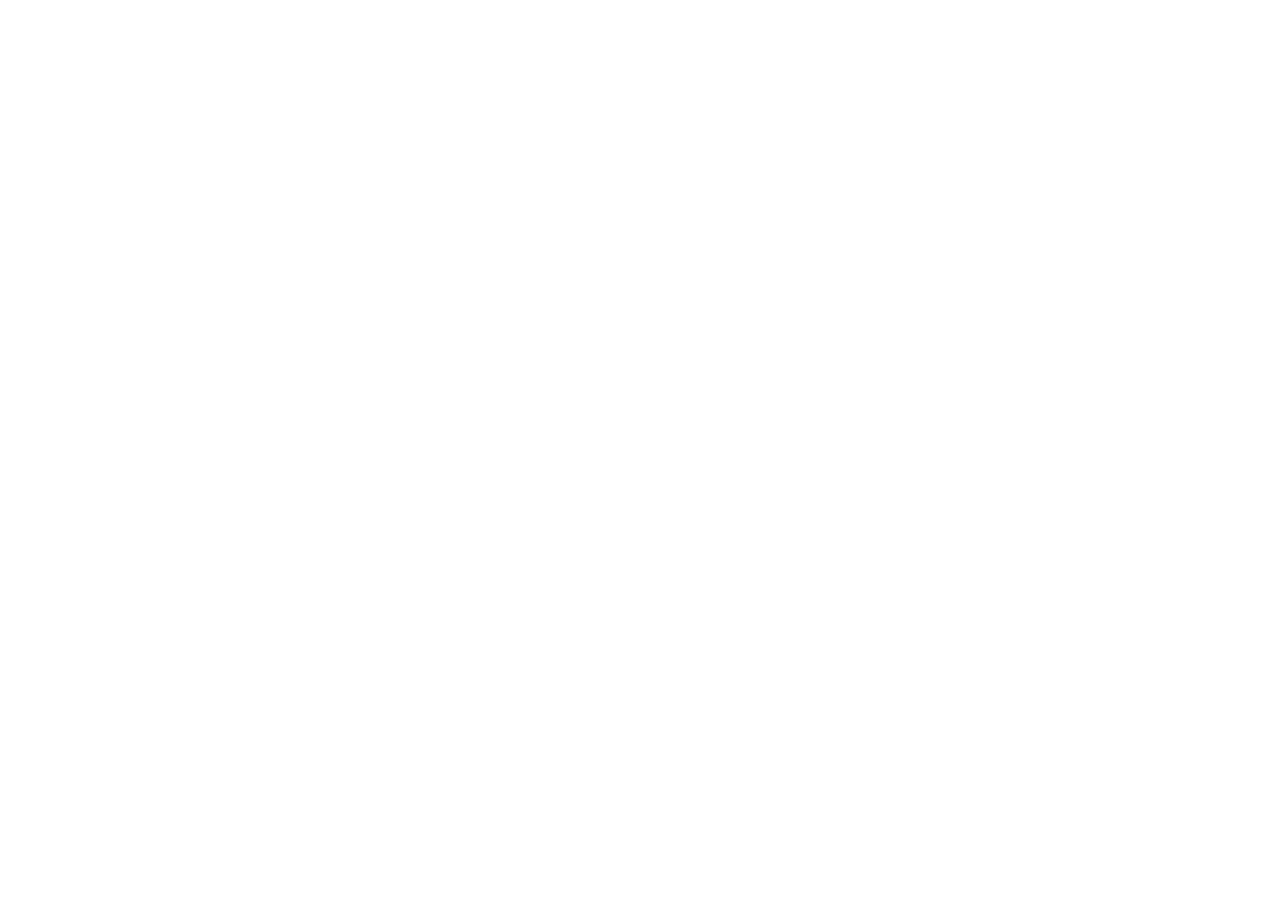
==== index.html @ b60b006d "Init" ====
<!DOCTYPE html>
<html lang="en">
<head>
    <meta charset="UTF-8">
    <meta name="viewport" content="width=device-width, initial-scale=1.0">
    <title>Document</title>
</head>
<body>
    
</body>
</html>
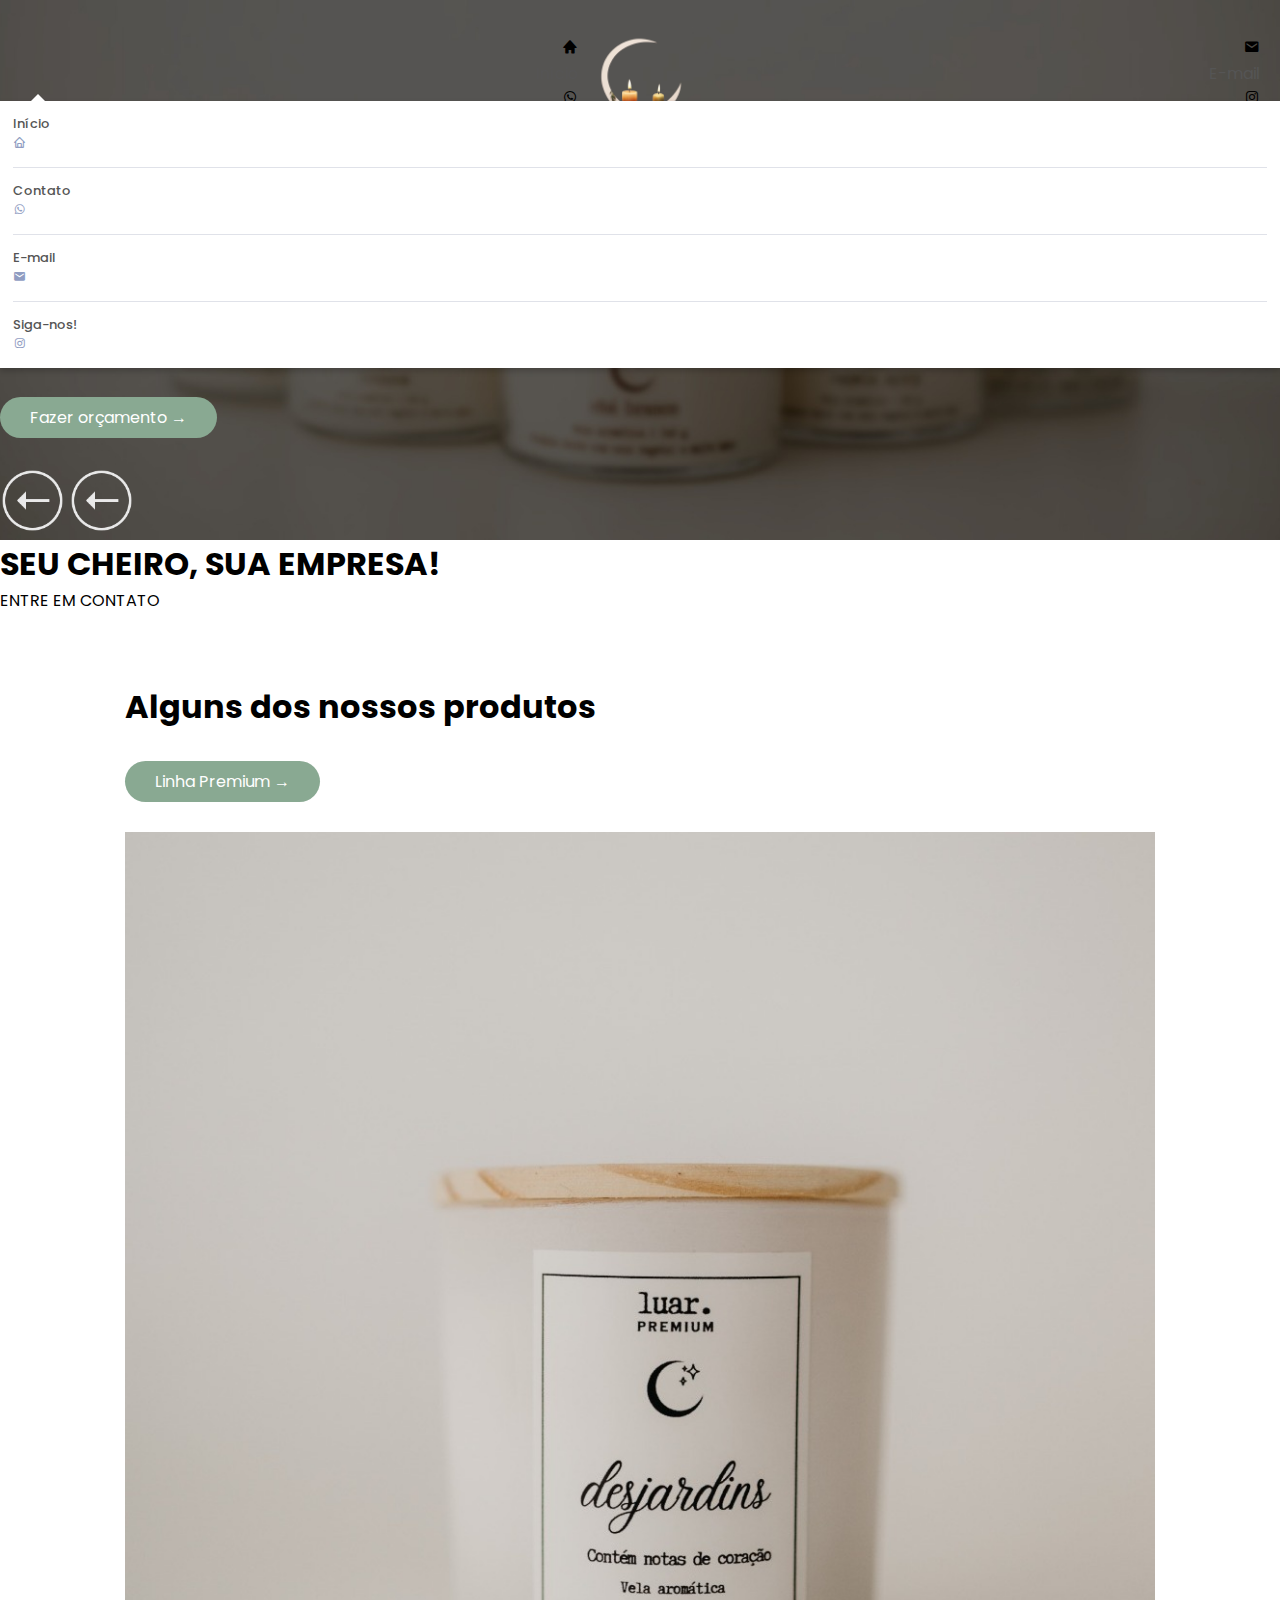
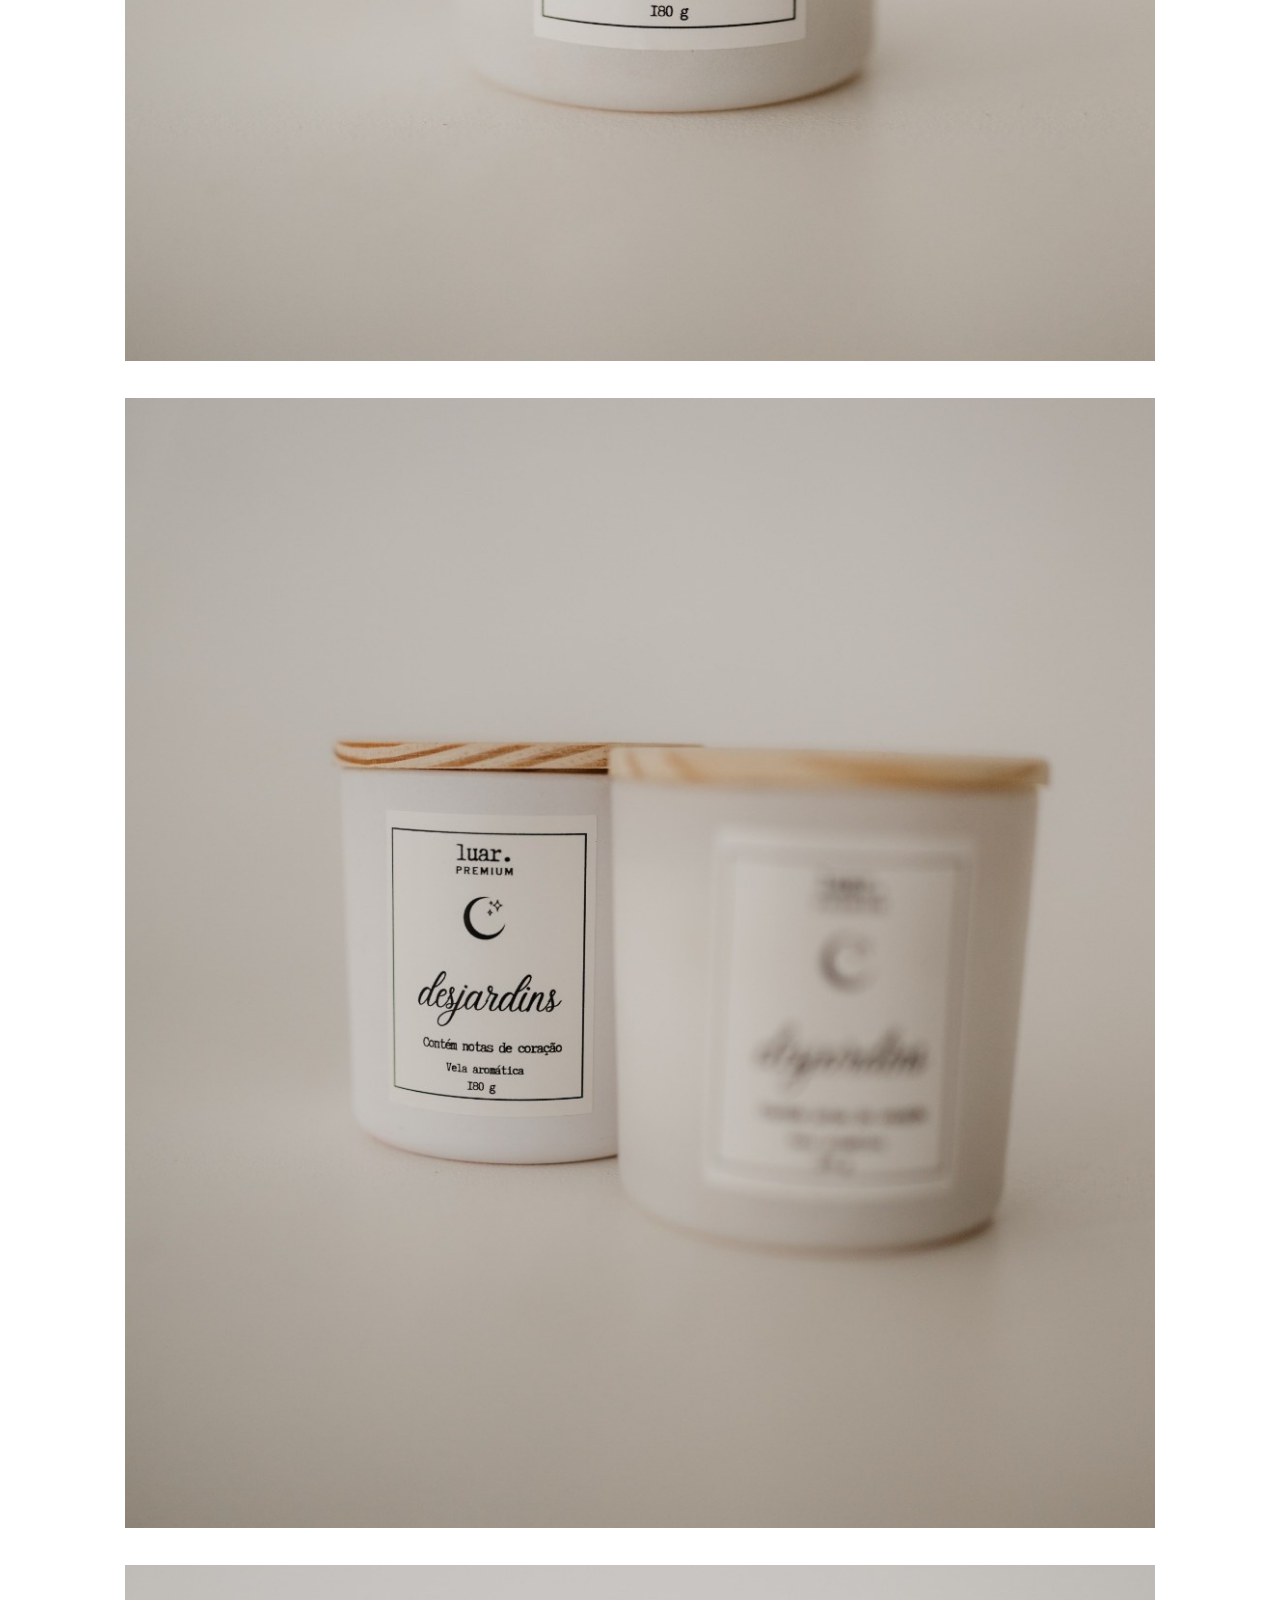
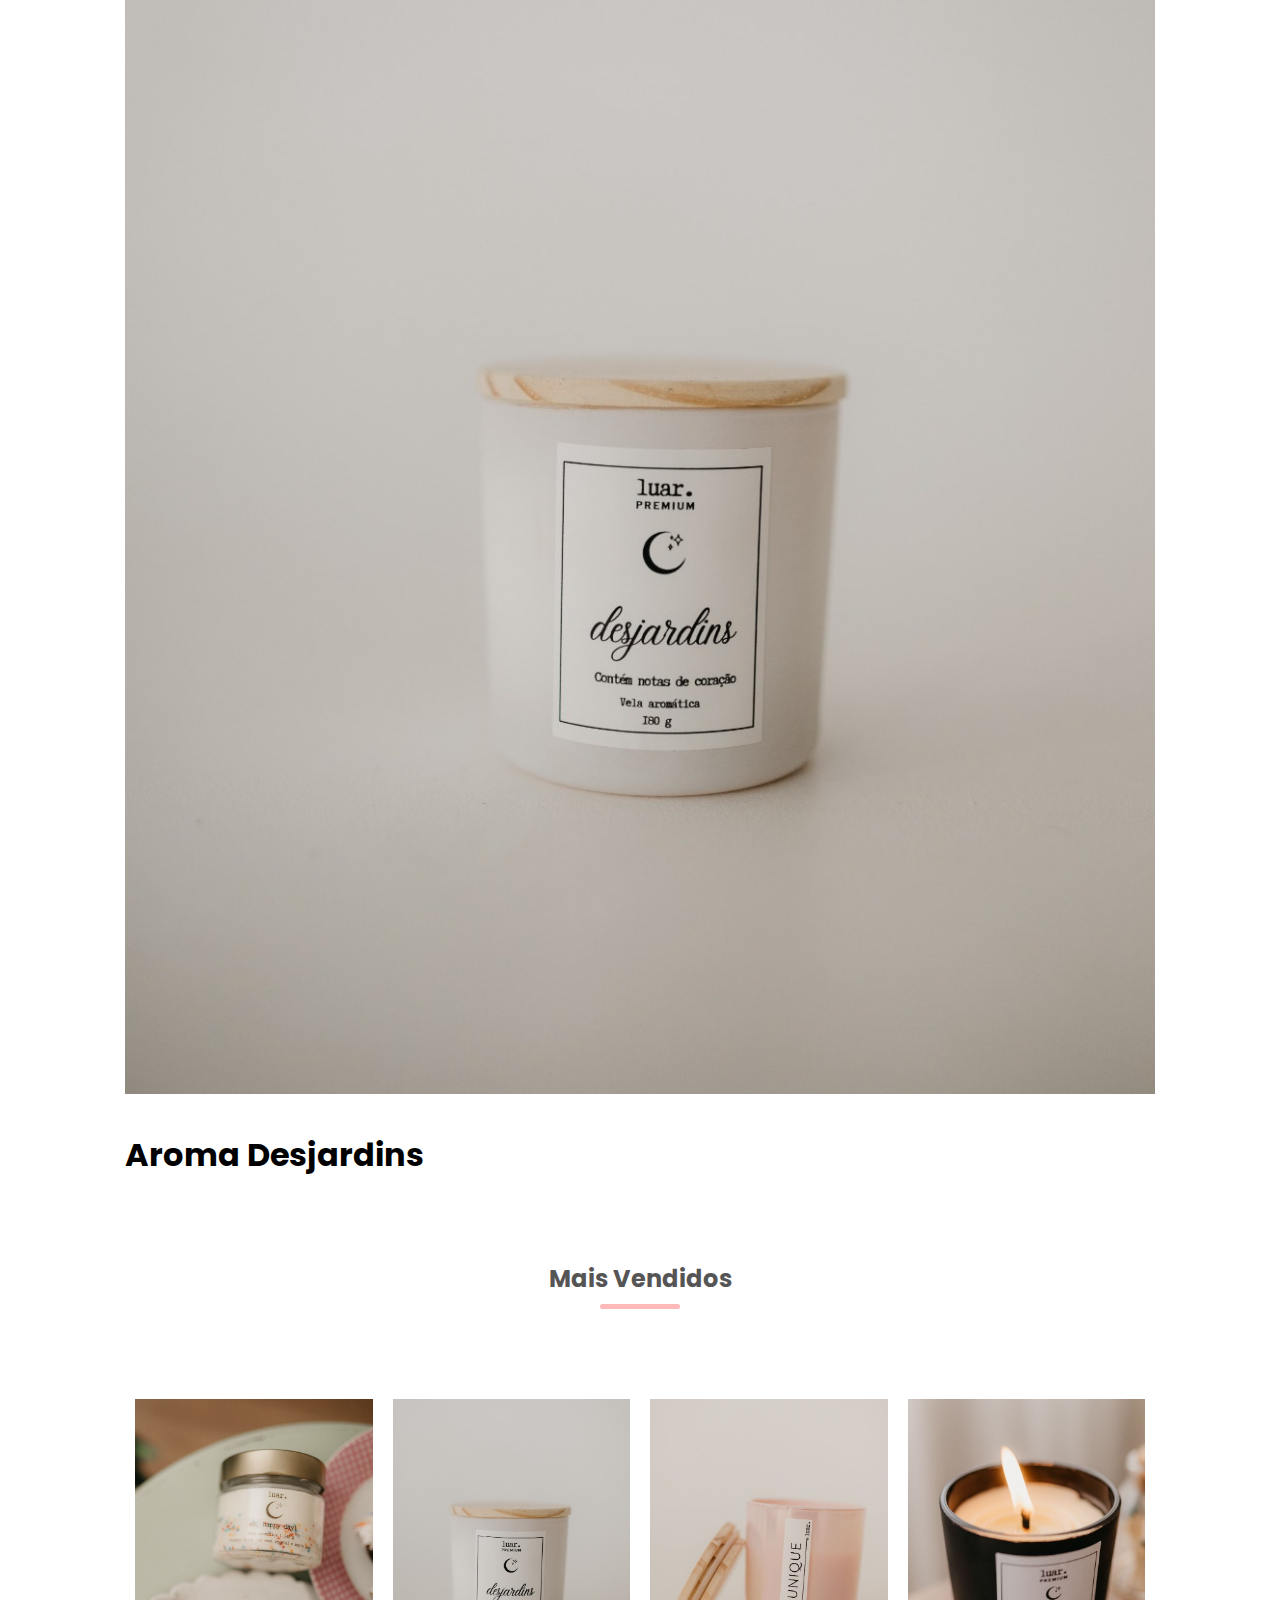
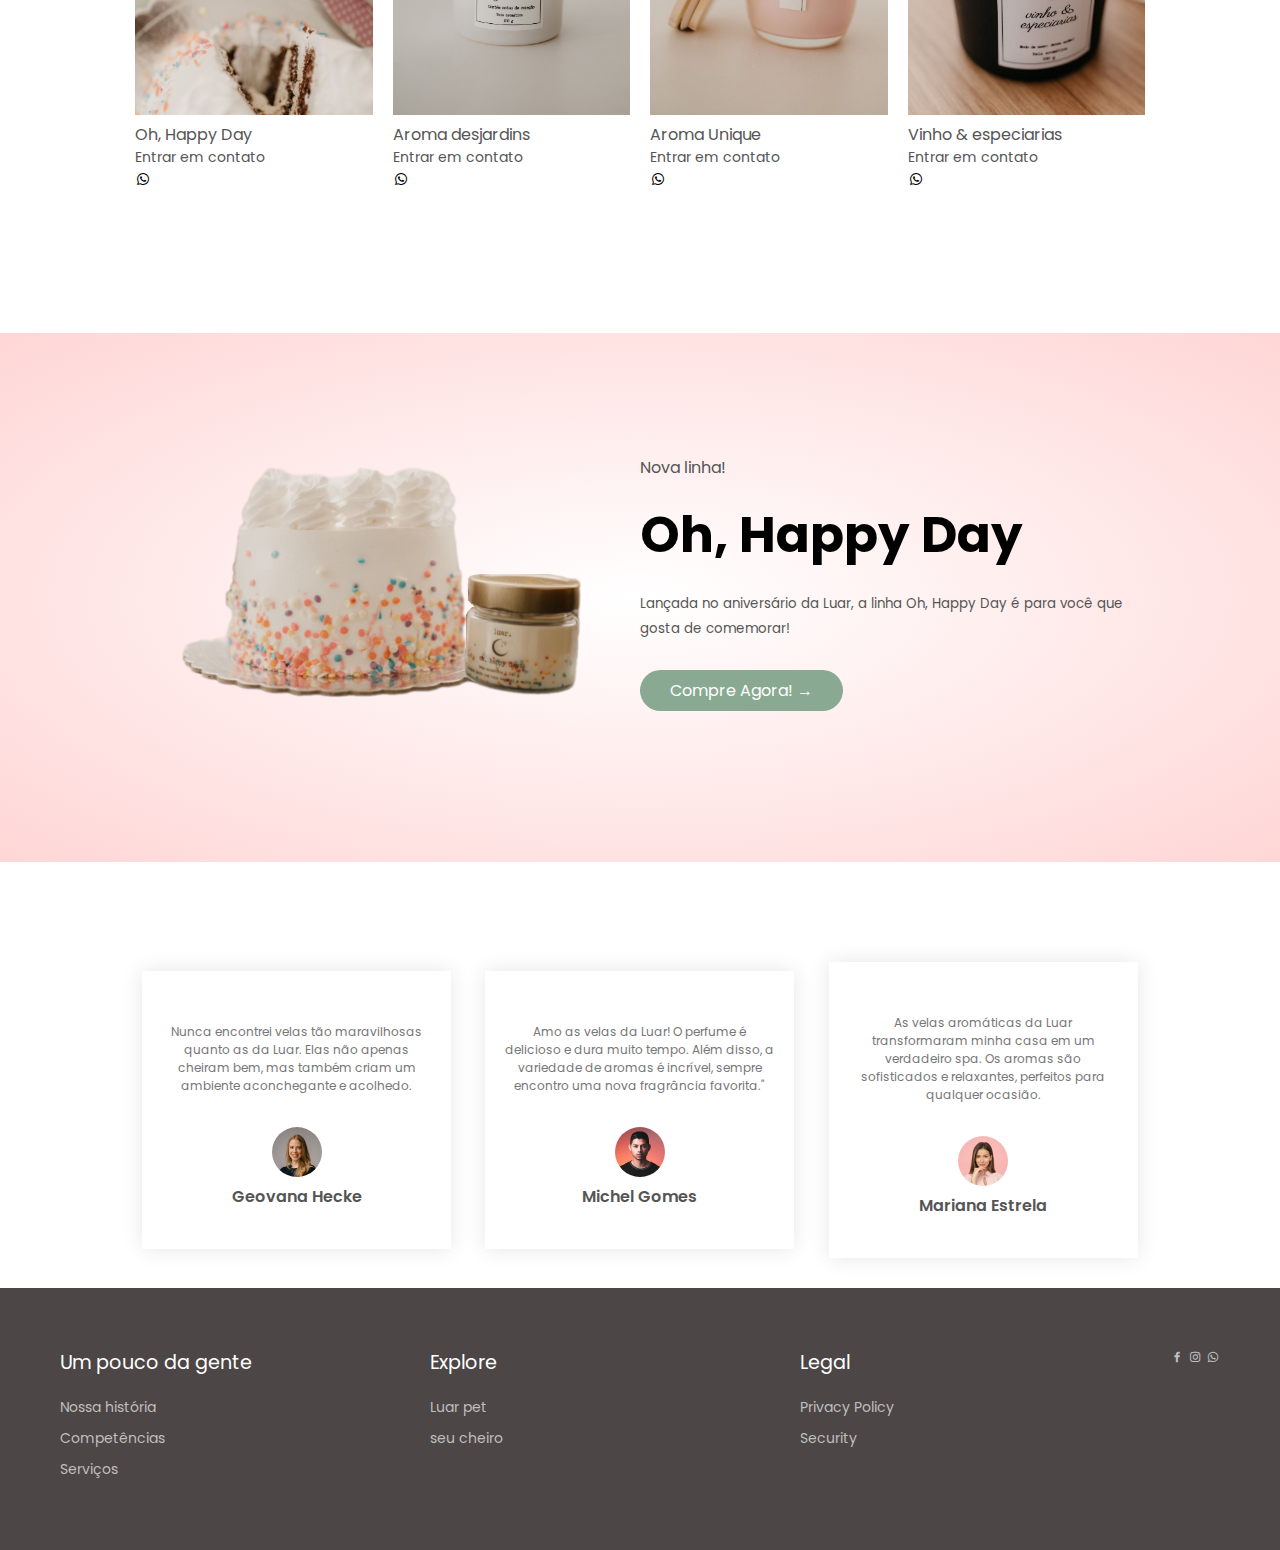
==== commit 95b59569: "final" ====
--- a/index.html
+++ b/index.html
@@ -1,11 +1,701 @@
 <!DOCTYPE html>
 <html lang="en">
+
 <head>
     <meta charset="UTF-8">
+    <meta http-equiv="X-UA-Compatible" content="IE=edge">
     <meta name="viewport" content="width=device-width, initial-scale=1.0">
-    <title>Document</title>
+    <title>Luar | Velas Aromáticas</title>
+    <link rel="shortcut icon" type="image/jpg" href="./images/favicon.png" />
+    <link rel="stylesheet" href="./css/style.css">
+    <link rel="stylesheet" href="./css/fonts.css">
+    <link rel="preconnect" href="https://fonts.gstatic.com">
+    <link rel="stylesheet"
+        href="https://fonts.googleapis.com/css2?family=Poppins:wght@300;400;500;600;700&display=swap" />
+    <script src="./js/sidebar.js" type="application/javascript"></script>
+    <script src="https://unpkg.com/boxicons@2.1.4/dist/boxicons.js"></script>
+    <link href='https://unpkg.com/boxicons@2.1.4/css/boxicons.min.css' rel='stylesheet'>
+    <script src="https://kit.fontawesome.com/d652b9f554.js" crossorigin="anonymous"></script>
+    <script src="https://cdn.tailwindcss.com"></script>
+    <script>
+        tailwind.config = {
+            theme: {
+                fontFamily: {
+                    satoshi: ["Satoshi", "sans-serif"],
+                },
+                screens: {
+                    "2xsm": "375px",
+                    xsm: "425px",
+                    "3xl": "2000px",
+                },
+                extend: {
+                    screens: {
+                        'sc-320': { 'raw': '(max-width: 320px)' },
+                        'sc-380': { 'raw': '(max-width: 380px)' },
+                        'sc-420': { 'raw': '(max-width: 420px)' },
+                        'sc-450': { 'raw': '(max-width: 450px)' },
+                        'sc-520': { 'raw': '(max-width: 520px)' },
+                        'sc-565': { 'raw': '(max-width: 565px)' },
+                        'sc-580': { 'raw': '(max-width: 580px)' },
+                        'sc-610': { 'raw': '(max-width: 610px)' },
+                        'sc-660': { 'raw': '(max-width: 660px)' },
+                        'sc-680': { 'raw': '(max-width: 680px)' },
+                        'sc-740': { 'raw': '(max-width: 740px)' },
+                        'sc-820': { 'raw': '(max-width: 820px)' },
+                        'sc-920': { 'raw': '(max-width: 920px)' },
+                        'sc-980': { 'raw': '(max-width: 980px)' },
+                        'scmin-980': { 'raw': '(min-width: 980px)' },
+                        'scmin-1024': { 'raw': '(min-width: 1024px)' },
+                        'sc-1024': { 'raw': '(max-width: 1024px)' },
+                        'sc-1050': { 'raw': '(max-width: 1050px)' },
+                        'scmin-1120': { 'raw': '(min-width: 1120px)' },
+                        'sc-1120': { 'raw': '(max-width: 1120px)' },
+                        'sc-1280': { 'raw': '(max-width: 1280px)' },
+                        'scmin-1280': { 'raw': '(min-width: 1280px)' },
+                        'sc-1415': { 'raw': '(max-width: 1415px)' },
+                        'sc-1480': { 'raw': '(max-width: 1480px)' },
+                        'sc-1520': { 'raw': '(max-width: 1520px)' },
+                        'sc-1600': { 'raw': '(max-width: 1600px)' },
+                        'scmin-1675': { 'raw': '(min-width: 1675px)' },
+                    },
+                    colors: {
+                        current: "currentColor",
+                        transparent: "transparent",
+                        white: "#FFFFFF",
+                        black: "#1C2434",
+                        red: "#FB5454",
+                        "black-2": "#010101",
+                        body: "#64748B",
+                        bodydark: "#AEB7C0",
+                        bodydark1: "#DEE4EE",
+                        bodydark2: "#8A99AF",
+                        primary: "#3C50E0",
+                        secondary: "#80CAEE",
+                        stroke: "#E2E8F0",
+                        gray: "#EFF4FB",
+                        graydark: "#333A48",
+                        "gray-2": "#F7F9FC",
+                        "gray-3": "#FAFAFA",
+                        whiten: "#F1F5F9",
+                        whiter: "#F5F7FD",
+                        boxdark: "#24303F",
+                        "boxdark-2": "#1A222C",
+                        strokedark: "#2E3A47",
+                        "form-strokedark": "#3d4d60",
+                        "form-input": "#1d2a39",
+                        "meta-1": "#DC3545",
+                        "meta-2": "#EFF2F7",
+                        "meta-3": "#10B981",
+                        "meta-4": "#313D4A",
+                        "meta-5": "#259AE6",
+                        "meta-6": "#FFBA00",
+                        "meta-7": "#FF6766",
+                        "meta-8": "#F0950C",
+                        "meta-9": "#E5E7EB",
+                        "meta-10": "#0FADCF",
+                        success: "#219653",
+                        danger: "#D34053",
+                        warning: "#FFA70B",
+                    },
+                    fontSize: {
+                        "title-xxl": ["44px", "55px"],
+                        "title-xxl2": ["42px", "58px"],
+                        "title-xl": ["36px", "45px"],
+                        "title-xl2": ["33px", "45px"],
+                        "title-lg": ["28px", "35px"],
+                        "title-md": ["24px", "30px"],
+                        "title-md2": ["26px", "30px"],
+                        "title-sm": ["20px", "26px"],
+                        "title-sm2": ["22px", "28px"],
+                        "title-xsm": ["18px", "24px"],
+                    },
+                    spacing: {
+                        4.5: "1.125rem",
+                        5.5: "1.375rem",
+                        6.5: "1.625rem",
+                        7.5: "1.875rem",
+                        8.5: "2.125rem",
+                        9.5: "2.375rem",
+                        10.5: "2.625rem",
+                        11: "2.75rem",
+                        11.5: "2.875rem",
+                        12.5: "3.125rem",
+                        13: "3.25rem",
+                        13.5: "3.375rem",
+                        14: "3.5rem",
+                        14.5: "3.625rem",
+                        15: "3.75rem",
+                        15.5: "3.875rem",
+                        16: "4rem",
+                        16.5: "4.125rem",
+                        17: "4.25rem",
+                        17.5: "4.375rem",
+                        18: "4.5rem",
+                        18.5: "4.625rem",
+                        19: "4.75rem",
+                        19.5: "4.875rem",
+                        21: "5.25rem",
+                        21.5: "5.375rem",
+                        22: "5.5rem",
+                        22.5: "5.625rem",
+                        24.5: "6.125rem",
+                        25: "6.25rem",
+                        25.5: "6.375rem",
+                        26: "6.5rem",
+                        27: "6.75rem",
+                        27.5: "6.875rem",
+                        29: "7.25rem",
+                        29.5: "7.375rem",
+                        30: "7.5rem",
+                        31: "7.75rem",
+                        32.5: "8.125rem",
+                        33: "8.25rem",
+                        34: "8.5rem",
+                        34.5: "8.625rem",
+                        35: "8.75rem",
+                        36.5: "9.125rem",
+                        37.5: "9.375rem",
+                        39: "9.75rem",
+                        39.5: "9.875rem",
+                        40: "10rem",
+                        42.5: "10.625rem",
+                        44: "11rem",
+                        45: "11.25rem",
+                        46: "11.5rem",
+                        47.5: "11.875rem",
+                        49: "12.25rem",
+                        50: "12.5rem",
+                        52: "13rem",
+                        52.5: "13.125rem",
+                        54: "13.5rem",
+                        54.5: "13.625rem",
+                        55: "13.75rem",
+                        55.5: "13.875rem",
+                        59: "14.75rem",
+                        60: "15rem",
+                        62.5: "15.625rem",
+                        65: "16.25rem",
+                        67: "16.75rem",
+                        67.5: "16.875rem",
+                        70: "17.5rem",
+                        72.5: "18.125rem",
+                        73: "18.25rem",
+                        75: "18.75rem",
+                        90: "22.5rem",
+                        94: "23.5rem",
+                        95: "23.75rem",
+                        100: "25rem",
+                        115: "28.75rem",
+                        125: "31.25rem",
+                        132.5: "33.125rem",
+                        150: "37.5rem",
+                        171.5: "42.875rem",
+                        180: "45rem",
+                        187.5: "46.875rem",
+                        203: "50.75rem",
+                        230: "57.5rem",
+                        242.5: "60.625rem",
+                    },
+                    maxWidth: {
+                        2.5: "0.625rem",
+                        3: "0.75rem",
+                        4: "1rem",
+                        7: "1.75rem",
+                        9: "2.25rem",
+                        10: "2.5rem",
+                        10.5: "2.625rem",
+                        11: "2.75rem",
+                        13: "3.25rem",
+                        14: "3.5rem",
+                        15: "3.75rem",
+                        16: "4rem",
+                        22.5: "5.625rem",
+                        25: "6.25rem",
+                        30: "7.5rem",
+                        34: "8.5rem",
+                        35: "8.75rem",
+                        40: "10rem",
+                        42.5: "10.625rem",
+                        44: "11rem",
+                        45: "11.25rem",
+                        60: "15rem",
+                        70: "17.5rem",
+                        90: "22.5rem",
+                        94: "23.5rem",
+                        125: "31.25rem",
+                        132.5: "33.125rem",
+                        142.5: "35.625rem",
+                        150: "37.5rem",
+                        180: "45rem",
+                        203: "50.75rem",
+                        230: "57.5rem",
+                        242.5: "60.625rem",
+                        270: "67.5rem",
+                        280: "70rem",
+                        292.5: "73.125rem",
+                    },
+                    maxHeight: {
+                        35: "8.75rem",
+                        70: "17.5rem",
+                        90: "22.5rem",
+                        550: "34.375rem",
+                        300: "18.75rem",
+                    },
+                    minWidth: {
+                        22.5: "5.625rem",
+                        42.5: "10.625rem",
+                        47.5: "11.875rem",
+                        75: "18.75rem",
+                    },
+                    zIndex: {
+                        999999: "999999",
+                        99999: "99999",
+                        9999: "9999",
+                        999: "999",
+                        99: "99",
+                        9: "9",
+                        1: "1",
+                    },
+                    opacity: {
+                        65: ".65",
+                    },
+                    aspectRatio: {
+                        "4/3": "4 / 3",
+                        "21/9": "21 / 9",
+                    },
+                    backgroundImage: {
+                        video: "url('../images/video/video.png')",
+                    },
+                    content: {
+                        "icon-copy": 'url("../images/icon/icon-copy-alt.svg")',
+                    },
+                    transitionProperty: { width: "width", stroke: "stroke" },
+                    borderWidth: {
+                        6: "6px",
+                        10: "10px",
+                        12: "12px",
+                    },
+                    boxShadow: {
+                        default: "0px 8px 13px -3px rgba(0, 0, 0, 0.07)",
+                        card: "0px 1px 3px rgba(0, 0, 0, 0.12)",
+                        "card-2": "0px 1px 2px rgba(0, 0, 0, 0.05)",
+                        switcher:
+                            "0px 2px 4px rgba(0, 0, 0, 0.2), inset 0px 2px 2px #FFFFFF, inset 0px -1px 1px rgba(0, 0, 0, 0.1)",
+                        "switch-1": "0px 0px 5px rgba(0, 0, 0, 0.15)",
+                        1: "0px 1px 3px rgba(0, 0, 0, 0.08)",
+                        2: "0px 1px 4px rgba(0, 0, 0, 0.12)",
+                        3: "0px 1px 5px rgba(0, 0, 0, 0.14)",
+                        4: "0px 4px 10px rgba(0, 0, 0, 0.12)",
+                        5: "0px 1px 1px rgba(0, 0, 0, 0.15)",
+                        6: "0px 3px 15px rgba(0, 0, 0, 0.1)",
+                        7: "-5px 0 0 #313D4A, 5px 0 0 #313D4A",
+                        8: "1px 0 0 #313D4A, -1px 0 0 #313D4A, 0 1px 0 #313D4A, 0 -1px 0 #313D4A, 0 3px 13px rgb(0 0 0 / 8%)",
+                        9: "0px 2px 3px rgba(183, 183, 183, 0.5)",
+                        10: "0px 1px 2px 0px rgba(0, 0, 0, 0.10)",
+                        11: "0px 1px 3px 0px rgba(166, 175, 195, 0.40)",
+                        12: "0px 0.5px 3px 0px rgba(0, 0, 0, 0.18)",
+                        13: "0px 1px 3px 0px rgba(0, 0, 0, 0.08)",
+                        14: "0px 2px 3px 0px rgba(0, 0, 0, 0.10)",
+                    },
+                    dropShadow: {
+                        1: "0px 1px 0px #E2E8F0",
+                        2: "0px 1px 4px rgba(0, 0, 0, 0.12)",
+                        3: "0px 0px 4px rgba(0, 0, 0, 0.15)",
+                        4: "0px 0px 2px rgba(0, 0, 0, 0.2)",
+                        5: "0px 1px 5px rgba(0, 0, 0, 0.2)",
+                    },
+                    keyframes: {
+                        linspin: {
+                            "100%": { transform: "rotate(360deg)" },
+                        },
+                        easespin: {
+                            "12.5%": { transform: "rotate(135deg)" },
+                            "25%": { transform: "rotate(270deg)" },
+                            "37.5%": { transform: "rotate(405deg)" },
+                            "50%": { transform: "rotate(540deg)" },
+                            "62.5%": { transform: "rotate(675deg)" },
+                            "75%": { transform: "rotate(810deg)" },
+                            "87.5%": { transform: "rotate(945deg)" },
+                            "100%": { transform: "rotate(1080deg)" },
+                        },
+                        "left-spin": {
+                            "0%": { transform: "rotate(130deg)" },
+                            "50%": { transform: "rotate(-5deg)" },
+                            "100%": { transform: "rotate(130deg)" },
+                        },
+                        "right-spin": {
+                            "0%": { transform: "rotate(-130deg)" },
+                            "50%": { transform: "rotate(5deg)" },
+                            "100%": { transform: "rotate(-130deg)" },
+                        },
+                        rotating: {
+                            "0%, 100%": { transform: "rotate(360deg)" },
+                            "50%": { transform: "rotate(0deg)" },
+                        },
+                        topbottom: {
+                            "0%, 100%": { transform: "translate3d(0, -100%, 0)" },
+                            "50%": { transform: "translate3d(0, 0, 0)" },
+                        },
+                        bottomtop: {
+                            "0%, 100%": { transform: "translate3d(0, 0, 0)" },
+                            "50%": { transform: "translate3d(0, -100%, 0)" },
+                        },
+                        line: {
+                            "0%, 100%": { transform: "translateY(0)" },
+                            "50%": { transform: "translateY(100%)" },
+                        },
+                        "line-revert": {
+                            "0%, 100%": { transform: "translateY(100%)" },
+                            "50%": { transform: "translateY(0)" },
+                        },
+                    },
+                    animation: {
+                        linspin: "linspin 1568.2353ms linear infinite",
+                        easespin: "easespin 5332ms cubic-bezier(0.4, 0, 0.2, 1) infinite both",
+                        "left-spin":
+                            "left-spin 1333ms cubic-bezier(0.4, 0, 0.2, 1) infinite both",
+                        "right-spin":
+                            "right-spin 1333ms cubic-bezier(0.4, 0, 0.2, 1) infinite both",
+                        "ping-once": "ping 5s cubic-bezier(0, 0, 0.2, 1)",
+                        rotating: "rotating 30s linear infinite",
+                        topbottom: "topbottom 60s infinite alternate linear",
+                        bottomtop: "bottomtop 60s infinite alternate linear",
+                        "spin-1.5": "spin 1.5s linear infinite",
+                        "spin-2": "spin 2s linear infinite",
+                        "spin-3": "spin 3s linear infinite",
+                        line1: "line 10s infinite linear",
+                        line2: "line-revert 8s infinite linear",
+                        line3: "line 7s infinite linear",
+                    },
+                },
+            },
+        }
+    </script>
 </head>
+
 <body>
-    
+    <main>
+        <div class="header !w-[100%] !h-[auto]">
+            <div class="flex flex-col !w-[100%] justify-center items-center">
+                <div
+                    class="navbar sc-1120:justify-between w-[1120px] sc-1120:!w-[100%] flex justify-center items-center">
+                    <nav class="text-right w-[100%] text-start sc-1120:hidden">
+                        <section class="text-[white] flex w-[100%] justify-start items-start">
+                            <div class="text-[white] hover:text-[#89A992] w-[100%] duration-300 transition text-[19px] font-[JostLight]">
+                                <aside  onclick="link('/index.html')" class="flex justify-start gap-[10px] items-center">
+                                    <i class='bx bxs-home text-[25px] text-white '></i>
+                                    <p class="text-[white]">Início</p>
+                            </div>
+                            <div class="text-[white] hover:text-[#89A992] w-[100%] duration-300 transition text-[19px] font-[JostLight]">
+                                <aside onclick="link('https://api.whatsapp.com/send/?phone=5545920013524&text=Olá, gostaria de saber mais sobre as linhas da Luar.&type=phone_number&app_absent=0')" class="flex justify-start gap-[10px] items-center">
+                                    <i class='bx bxl-whatsapp text-[25px] text-white '></i>
+                                    <p class="text-[white]">Contato</p>
+                            </div>
+                        </section>
+                    </nav>
+                    <div class="table_center hidden sc-1120:block !w-[100%]">
+                        <i onclick="switch_menu()"
+                            class='fa z-[100] hover:cursor-pointer hidden sc-1120:block fa-solid fa-bars text-[white] text-[40px]'></i>
+                        <div id="drop-down"
+                            class="drop-down--active !w-[400px] sc-520:!w-[100%] opacity-[0] transition duration-300">
+                            <div class="drop-down__menu-box w-[300px] sc-520:!w-[100%] !px-[20px]" id="dropDown">
+                                <ul class="drop-down__menu rounded-[2px] shadow-default">
+                                    <li data-name="profile" onclick="link('/index.html')"
+                                        class="drop-down__item flex justify-between items-center transition duration-300">
+                                        <p class="text-[#85a2c1]">Início</p> <i class='bx text-[20px] bx-home'></i>
+                                    </li>
+                                    <li data-name="dashboard" onclick="link('https://api.whatsapp.com/send/?phone=5545920013524&text=Olá, gostaria de saber mais sobre as velas da Luar.&type=phone_number&app_absent=0')"
+                                        class="drop-down__item flex justify-between items-center transition duration-300">
+                                        <p class="text-[#85a2c1]">Contato</p> <i
+                                            class='bx text-[20px] bxl-whatsapp'></i>
+                                    </li>
+                                    </li>
+                                    <li data-name="dashboard" onclick="link('/email.html')"
+                                        class="drop-down__item flex justify-between items-center transition duration-300">
+                                        <p class="text-[#85a2c1]">E-mail</p> <i class='bx text-[20px] bxs-envelope'></i>
+                                    </li>
+                                    </li>
+                                    <li data-name="dashboard" onclick="link('https://www.instagram.com/sintaluar?igsh=M3hnZHJkOThveWV6')"
+                                        class="drop-down__item flex justify-between items-center transition duration-300">
+                                        <p class="text-[#85a2c1]">Siga-nos!</p> <i
+                                            class='bx text-[20px] bxl-instagram'></i>
+                                    </li>
+                                    </li>
+
+                                </ul>
+                            </div>
+                        </div>
+                    </div>
+                    <div class="logo sc-520:hidden">
+                        <a href="index.html" class="">
+                            <img src="./images/logo.png" width="125px" alt="Logo da loja">
+                        </a>
+                    </div>
+                    <nav class="text-right w-[100%] text-start sc-1120:hidden">
+                        <section
+                            class="text-[white] flex !w-[100%] sc-1120:justify-center sc-1120:items-center sc-1120:text-center justify-end items-end">
+                            <div class="text-[white] hover:text-[#89A992] w-[100%] duration-300 transition text-[19px] font-[JostLight]">
+                                <aside onclick="link('/email.html')"
+                                    class="flex justify-end sc-1120:justify-center sc-1120:items-center sc-1120:text-center gap-[10px] items-center">
+                                    <i class='bx bxs-envelope text-[25px] text-white '></i>
+                                    <p class="text-[white]">E-mail</p>
+                            </div>
+                            <div class="text-[white] hover:text-[#89A992] w-[100%] duration-300 transition text-[19px] font-[JostLight]">
+                                <aside 
+                                onclick="link('https://www.instagram.com/sintaluar?igsh=M3hnZHJkOThveWV6')" class="flex justify-end sc-1120:justify-center sc-1120:items-center sc-1120:text-center gap-[10px] items-center">
+                                    <i class='bx bxl-instagram text-[25px] text-white '></i>
+                                    <p class="text-[white]">Siga-nos!</p>
+                            </div>
+                            </aside>
+                        </section>
+                    </nav>
+                    <img src="./images/menu.png" class="menu-icon" onclick="menutoggle()">
+                </div>
+                <div class="px-[65px] sc-580:!px-[20px] mt-[120px] sc-380:!px-[0px] pb-[100px]">
+                    <div class="col-2 !flex !justify-center !items-center flex-col">
+                        <h1 class="text-[white] sc-660:!text-[35px] font-[GothanBlack] text-center">Luz, aromas e
+                            <br>sensações para você!
+                        </h1>
+                        <p class="text-[white] sc-580:!text-[13px] text-center">Sucesso não é sempre sobre grandeza. É
+                            sobre
+                            consistência. Aromas
+                            envolventes e qualidade constante.
+                        </p>
+                        <a onclick="link('https://api.whatsapp.com/send/?phone=5545920013524&text=Olá, gostaria de fazer um orçamento!&type=phone_number&app_absent=0')"" class="btn  hover:!text-[white] duration-300 transition">Fazer orçamento &#8594;</a>
+                    </div>
+                </div>
+            </div>
+            <div class="ml-[30px] flex gap-[10px] pb-[20px]">
+                <img src="/images/icons/arrow.png" width="65px" />
+                <img src="/images/icons/arrow.png" class="rotate-180" width="65px" />
+            </div>
+        </div>
+        <div class="w-[100%] h-[250px] bg-[#89A992] flex justify-center items-center">
+            <section class="flex justify-center items-center gap-[15px] flex-col">
+                <h1
+                    class="uppercase text-[35px] text-[#f1f1d6] tracking-[2px] text-center sc-680:text-[25px] px-[15px] font-[JostMedium]">
+                    SEU CHEIRO, SUA EMPRESA!
+                </h1>
+                <section onclick="link('https://api.whatsapp.com/send/?phone=5545920013524&text=Olá, gostaria de saber mais sobre as linhas da Luar.&type=phone_number&app_absent=0')""
+                    class="flex justify-center items-center w-[auto] font-[JostMedium] text-[#ffffff] px-[25px] rounded-[3px] h-[40px] bg-[#484740]">ENTRE
+                    EM CONTATO</section>
+            </section>
+        </div>
+        <!-- Mais Comprados -->
+        <section class="categories">
+            <section class="small-container">
+
+
+                <div class="row flex justify-center items-center">
+                    <div class="flex flex-col mb-[20px] justify-center">
+                        <h1
+                            class="text-[30px] font-[JostLight] sc-680:text-[24px] sc-380:!text-[18px] text-start text-[#8d8d8d]">
+                            Alguns dos nossos produtos</h1>
+                        <a href="#"
+                            class="btn bg-[#ffb9b9] hover:bg-[#89A992] mt-[20px] w-[200px] hover:!text-[white] duration-300 transition sc-380:!text-[13px]">Linha
+                            Premium
+                            &#8594;</a>
+                        <div class="flex gap-[15px] justify-between sc-820:w-[100%] sc-820:flex-col">
+                            <div class="col-3">
+                                <img class="rounded-[2px] shadow-default" src="./images/velas/desjardins_1.jpg">
+                            </div>
+                            <div class="col-3">
+                                <img class="rounded-[2px] shadow-default" src="./images/velas/desjardins_2.jpg">
+                            </div>
+                            <div class="col-3">
+                                <img class="rounded-[2px] shadow-default" src="./images/velas/desjardins_3.jpg">
+                            </div>
+                        </div>
+                        <h1 class="text-[gray]">Aroma Desjardins</h1>
+                    </div>
+            </section>
+        </section>
+        <!--  produtos mais recentes -->
+        <div class="small-container">
+            <h2 class="title">Mais Vendidos</h2>
+            <div class="row sc-610:flex-col">
+                <div class="col-4">
+                    <a href="produto.html"><img class="shadow-default" src="./images/velas/happy_day_1.jpg"></a>
+                    <h4 class="mt-[5px]">Oh, Happy Day</h4>
+                    <div class="rating">
+                        <i class="fa fa-star"></i>
+                        <i class="fa fa-star"></i>
+                        <i class="fa fa-star"></i>
+                        <i class="fa fa-star"></i>
+                        <i class="fa fa-star"></i>
+                    </div>
+                    <section
+                        onclick="link('https://api.whatsapp.com/send/?phone=5545920013524&text=Olá, gostaria de saber mais sobre as velas da linha Oh, Happy Day.&type=phone_number&app_absent=0')"
+                        class="w-[180px] flex gap-[10px] justify-center items-center h-[35px] bg-[#89A992] rounded-[50px] mt-[10px]">
+                        <p class="font-[JostMedium] text-[white]">Entrar em contato</p>
+                        <i class='bx bxl-whatsapp text-[25px] text-white '></i>
+                    </section>
+                </div>
+                <div class="col-4">
+                    <a href="produto.html"><img class="shadow-default" src="./images/velas/desjardins_4.jpg"></a>
+                    <h4 class="mt-[5px]">Aroma desjardins</h4>
+                    <div class="rating">
+                        <i class="fa fa-star"></i>
+                        <i class="fa fa-star"></i>
+                        <i class="fa fa-star"></i>
+                        <i class="fa fa-star"></i>
+                        <i class="fas fa-star-half-alt"></i>
+                    </div>
+                    <section
+                        onclick="link('https://api.whatsapp.com/send/?phone=5545920013524&text=Olá, gostaria de saber mais sobre as velas da linha Desjardins.&type=phone_number&app_absent=0')"
+                        class="w-[180px] flex gap-[10px] justify-center items-center h-[35px] bg-[#89A992] rounded-[50px] mt-[10px]">
+                        <p class="font-[JostMedium] text-[white]">Entrar em contato</p>
+                        <i class='bx bxl-whatsapp text-[25px] text-white '></i>
+                    </section>
+                </div>
+                <div class="col-4">
+                    <a href="produto.html"><img class="shadow-default" src="./images/velas/unique_1.jpg"></a>
+                    <h4 class="mt-[5px]">Aroma Unique</h4>
+                    <div class="rating">
+                        <i class="fa fa-star"></i>
+                        <i class="fa fa-star"></i>
+                        <i class="fa fa-star"></i>
+                        <i class="fa fa-star"></i>
+                        <i class="fa fa-star-o"></i>
+                    </div>
+                    <section
+                        onclick="link('https://api.whatsapp.com/send/?phone=5545920013524&text=Olá, gostaria de saber mais sobre as velas da linha Unique.&type=phone_number&app_absent=0')"
+                        class="w-[180px] flex gap-[10px] justify-center items-center h-[35px] bg-[#89A992] rounded-[50px] mt-[10px]">
+                        <p class="font-[JostMedium] text-[white]">Entrar em contato</p>
+                        <i class='bx bxl-whatsapp text-[25px] text-white '></i>
+                    </section>
+                </div>
+                <div class="col-4">
+                    <a href="produto.html"><img class="shadow-default" src="./images/velas/vinho_&_especiarias.jpg"></a>
+                    <h4 class="mt-[5px]">Vinho & especiarias</h4>
+                    <div class="rating">
+                        <i class="fa fa-star"></i>
+                        <i class="fa fa-star"></i>
+                        <i class="fa fa-star"></i>
+                        <i class="fa fa-star"></i>
+                        <i class="fas fa-star-half-alt"></i>
+                    </div>
+                    <section
+                        onclick="link('https://api.whatsapp.com/send/?phone=5545920013524&text=Olá, gostaria de saber mais sobre as velas da linha Vinho & Especiarias.&type=phone_number&app_absent=0')"
+                        class="w-[180px] flex gap-[10px] justify-center items-center h-[35px] bg-[#89A992] rounded-[50px] mt-[10px]">
+                        <p class="font-[JostMedium] text-[white]">Entrar em contato</p>
+                        <i class='bx bxl-whatsapp text-[25px] text-white '></i>
+                    </section>
+                </div>
+            </div>
+        </div>
+        <!-- Oferta -->
+        <div class="offer">
+            <div class="small-container">
+                <div class="row">
+                    <div class="col-2">
+                        <img src="./images/velas/banner_happy_day.png" class="offer-img sc-1120">
+                    </div>
+                    <div class="col-2">
+                        <p>Nova linha!</p>
+                        <h1 class="sc-420:!text-[27px]">Oh, Happy Day</h1>
+                        <small>
+                            Lançada no aniversário da Luar, a linha Oh, Happy Day é para você que gosta de comemorar!
+                        </small><br>
+                        <a onclick="link('https://api.whatsapp.com/send/?phone=5545920013524&text=Olá, gostaria de saber mais sobre as velas da linha Oh, Happy Day.&type=phone_number&app_absent=0')" class="btn hover:!text-[white]">Compre Agora! &#8594;</a>
+                    </div>
+                </div>
+            </div>
+        </div>
+        <!-------- Depoimentos -------->
+        <section class="testimonial">
+            <div class="small-container">
+                <div class="row">
+                    <div class="col-3">
+                        <i class="fa !text-[#ffb9b9] fa-quote-left"></i>
+                        <p>Nunca encontrei velas tão maravilhosas quanto as da Luar. Elas não apenas cheiram bem, mas
+                            também
+                            criam um ambiente aconchegante e acolhedo.</p>
+                        <div class="rating">
+                            <i class="fa !text-[#89A992] fa-star"></i>
+                            <i class="fa !text-[#89A992] fa-star"></i>
+                            <i class="fa !text-[#89A992] fa-star"></i>
+                            <i class="fa !text-[#89A992] fa-star"></i>
+                            <i class="fa !text-[#89A992] fa-star"></i>
+                        </div>
+                        <img src="./images/user-1.png">
+                        <h3>Geovana Hecke</h3>
+                    </div>
+                    <div class="col-3">
+                        <i class="fa !text-[#ffb9b9] fa-quote-left"></i>
+                        <p>Amo as velas da Luar! O perfume é delicioso e dura muito tempo. Além disso, a variedade de
+                            aromas
+                            é incrível, sempre encontro uma nova fragrância favorita."</p>
+                        <div class="rating">
+                            <i class="fa !text-[#89A992] fa-star"></i>
+                            <i class="fa !text-[#89A992] fa-star"></i>
+                            <i class="fa !text-[#89A992] fa-star"></i>
+                            <i class="fa !text-[#89A992] fa-star"></i>
+                            <i class="fa !text-[#89A992] fa-star"></i>
+                        </div>
+                        <img src="./images/user-2.png">
+                        <h3>Michel Gomes</h3>
+                    </div>
+                    <div class="col-3">
+                        <i class="fa !text-[#ffb9b9] fa-quote-left"></i>
+                        <p>As velas aromáticas da Luar transformaram minha casa em um verdadeiro spa. Os aromas são
+                            sofisticados e relaxantes, perfeitos para qualquer ocasião.</p>
+                        <div class="rating">
+                            <i class="fa !text-[#89A992] fa-star"></i>
+                            <i class="fa !text-[#89A992] fa-star"></i>
+                            <i class="fa !text-[#89A992] fa-star"></i>
+                            <i class="fa !text-[#89A992] fa-star"></i>
+                            <i class="fa !text-[#89A992] fa-star"></i>
+                        </div>
+                        <img src="./images/user-3.png">
+                        <h3>Mariana Estrela</h3>
+                    </div>
+                </div>
+            </div>
+        </section>
+
+        <!-------- Footer ------>
+        <footer class="footer !w-[100%] mt-[100px]">
+            <div class="footer-row">
+                <section class="footer-col">
+                    <h4>Um pouco da gente</h4>
+                    <ul class="links">
+                        <li><a href="#">Nossa história</a></li>
+                        <li><a href="#">Competências</a></li>
+                        <li><a href="#">Serviços</a></li>
+
+                    </ul>
+
+                </section>
+
+                <section class="footer-col">
+                    <h4>Explore</h4>
+                    <ul class="links">
+                        <li><a href="#">Luar pet</a></li>
+                        <li><a href="#">seu cheiro</a></li>
+                    </ul>
+                </section>
+
+                <section class="footer-col">
+                    <h4>Legal</h4>
+                    <ul class="links">
+                        <li><a href="#">Privacy Policy</a></li>
+                        <li><a href="#">Security</a></li>
+                </section>
+
+                </form>
+                <div class="icons">
+                    <i class="bx bxl-facebook"></i>
+                    <i class="bx bxl-instagram"></i>
+                    <i class="bx bxl-whatsapp"></i>
+                </div>
+            </div>
+            </div>
+        </footer>
+
+        <script src="./js/script.js"></script>
+
+    </main>
 </body>
+
 </html>--- a/css/style.css
+++ b/css/style.css
@@ -0,0 +1,813 @@
+@tailwind base;
+@tailwind components;
+@tailwind utilities;
+
+* {
+    margin: 0;
+    padding: 0;
+    box-sizing: border-box;
+}
+
+body {
+    font-family: 'Poppins', sans-serif;
+}
+
+ul {
+    list-style: none;
+}
+
+.navbar {
+    display: flex;
+    align-items: center;
+    padding: 20px;
+}
+
+nav {
+    flex: 1;
+    text-align: right;
+}
+
+nav ul {
+    display: inline-block;
+    list-style-type: none;
+}
+
+nav ul li {
+    display: inline-block;
+    margin-right: 20px;
+}
+a {
+    text-decoration: none;
+    color: #555;
+}
+
+a:hover {
+    color: #ff523b;
+}
+
+p {
+    color: #555;
+}
+
+.row {
+    display: flex;
+    align-items: center;
+    flex-wrap: wrap;
+    justify-content: space-around;
+}
+
+.col-2 {
+    flex-basis: 50%;
+    min-width: 300px;
+}
+
+.col-2 img {
+    max-width: 100%;
+    padding: 50px 0;
+}
+
+.col-2 h1 {
+    font-size: 50px;
+    line-height: 60px;
+    margin: 25px 0;
+}
+
+.btn {
+    display: inline-block;
+    background: #89A992;
+    color: #fff;
+    padding: 8px 30px;
+    margin: 30px 0;
+    border-radius: 30px;
+    transition: background 0.5s;
+}
+
+.btn:hover {
+    background: #ffb9b9;
+}
+
+.header {
+    background: url(/images/background_luar.jpg) !important;
+    background-position: center !important;
+    background-repeat: no-repeat !important;
+    background-size: cover !important;
+}
+
+.categories {
+    margin: 70px 0;
+}
+
+.col-3 {
+    flex-basis: 30%;
+    min-width: 250px;
+    margin-bottom: 30px;
+}
+
+.col-3 img {
+    width: 100%;
+}
+
+.small-container {
+    max-width: 1080px;
+    margin: auto;
+    padding-left: 25px;
+    padding-right: 25px;
+}
+
+.col-4 {
+    flex-basis: 25%;
+    padding: 10px;
+    min-width: 200px;
+    margin-bottom: 50px;
+    transition: transform 0.5s;
+}
+
+.col-4 img {
+    width: 100%;
+}
+
+.title {
+    text-align: center;
+    margin: 0 auto 80px;
+    position: relative;
+    line-height: 60px;
+    color: #555;
+}
+
+.title::after {
+    content: "";
+    background: #ffb9b9;
+    width: 80px;
+    height: 5px;
+    border-radius: 5px;
+    position: absolute;
+    bottom: 0;
+    left: 50%;
+    transform: translateX(-50%);
+}
+
+h4 {
+    color: #555;
+    font-weight: normal;
+}
+
+.col-4 p{
+    font-size: 14px;
+}
+
+.rating .fa, .fa-star-half-alt{
+    color: #ff523b;
+}
+
+.col-4:hover {
+    transform: translateY(-5px);
+}
+
+/*----------- Oferta -----------*/
+
+.offer {
+    background: radial-gradient(#fff, #ffd6d6);
+    margin-top: 80px;
+    padding: 30px 0;
+}
+
+.col-2 .offer-img {
+    padding: 50px;
+}
+small {
+    color: #555;
+}
+
+/* --------------- Depoimento --------------- */ 
+
+.testimonial {
+    padding-top: 100px;
+}
+
+.testimonial .col-3{
+    text-align: center;
+    padding: 40px 20px;
+    box-shadow: 0 0 20px 0 rgb(0,0,0,0.1);
+    cursor: pointer;
+    transition: transform 0.5s;
+}
+
+.testimonial .col-3 img {
+    width: 50px;
+    margin-top: 20px;
+    border-radius: 50%;
+}
+
+.testimonial .col-3:hover {
+    transform: translateY(-10px);
+}
+
+.fa.fa-quote-left {
+    font-size: 34px;
+    color: #ff523b;
+}
+
+.col-3 p {
+    font-size: 12px;
+    margin: 12px 0;
+    color: #777;
+}
+
+.testimonial .col-3 h3 {
+    font-weight: 600;
+    color: #555;
+    font-size: 16px;
+}
+
+/* -------------- Marcas --------------- */
+
+.brands {
+    margin: 100px auto;
+}
+
+.col-5 {
+    width: 160px;
+}
+
+.col-5 img {
+    width: 100;
+    cursor: pointer;
+    filter: grayscale(100%);
+}
+
+.col-5 img:hover {
+    filter: grayscale(0);
+}
+
+/* ------------- footer  ------------- */
+
+.footer {
+    background: #000;
+    color: #8a8a8a;
+    font-size: 14px;
+    padding: 60px 0 20px;
+}
+
+.footer p {
+    color: #8a8a8a;
+}
+
+.footer h3 {
+    color: #fff;
+    margin-bottom: 20px;
+}
+
+.footer-col-1, .footer-col-2, .footer-col-3, .footer-col-4 {
+    min-width: 250px;
+    margin-bottom: 20px;
+}
+
+.footer-col-1 {
+    flex-basis: 30%;
+}
+
+.footer-col-2 {
+    flex: 1;
+    text-align: center;
+}
+
+.footer-col-2 img {
+    width: 180px;
+    margin-bottom: 20px;
+}
+
+.footer-col-3, .footer-col-4 {
+    flex-basis: 12%;
+    text-align: center;
+}
+
+.app-logo {
+    margin-top: 20px;
+}
+
+.app-logo img {
+    width: 140px;
+}
+
+.footer hr {
+    border: none;
+    background: #b5b5b5;
+    height: 1px;
+    margin: 20px 0;
+}
+
+p.copyright {
+    text-align: center;
+}
+
+.menu-icon {
+    width: 28px;
+    margin-left: 20px;
+    display: none;
+}
+
+/*---------------- todos os produtos ----------------*/
+
+.row-2 {
+    justify-content: space-between;
+    margin: 100px auto 50px;
+}
+
+select {
+    border: 1px solid #ffb9b9;
+    padding: 5px;
+}
+
+select:focus {
+    outline: none;
+}
+
+.page-btn {
+    margin: 0 auto 80px;
+}
+
+.page-btn span {
+    display: inline-block;
+    border: 1px solid #ffb9b9;
+    margin-left: 10px;
+    width: 40px;
+    height: 40px;
+    text-align: center;
+    line-height: 40px;
+    cursor: pointer;
+}
+
+.page-btn span:hover {
+    background: #ff523b;
+    color: #fff;
+}
+
+/*---------------- Detalhes de um produto ----------------*/
+
+
+.single-product {
+    margin-top: 80px; 
+}
+
+.single-product .col-2 img {
+    padding: 0;
+}
+
+.single-product .col-2 {
+    padding: 20px;
+}
+
+.single-product .col-2 h4 {
+    margin: 20px 0;
+    font-size: 22px;
+    font-weight: bold;
+}
+
+.single-product select {
+    display: block;
+    padding: 10px;
+    margin-top: 20px;
+}
+
+.single-product input {
+    width: 50px;
+    height: 40px;
+    padding-left: 10px;
+    font-size: 20px;
+    margin-right: 10px;
+    border: 1px solid #ffb9b9;
+}
+
+input:focus {
+    outline: none;
+}
+
+.single-product .fa {
+    color: #ff523b;
+    margin-left: 10px;
+}
+
+.small-img-row {
+    display: flex;
+    justify-content: space-between;
+}
+
+.small-img-col {
+    flex-basis: 24%;
+    cursor: pointer;
+}
+
+/*-- Item na Sacola -- */
+
+.cart-page {
+    margin: 80px auto;
+}
+
+table {
+    width: 100%;
+    border-collapse: collapse;
+}
+
+.cart-info {
+    display: flex;
+    flex-wrap: wrap;
+}
+
+th {
+    text-align: left;
+    padding: 5px;
+    color: #fff;
+    background: #ff523b;
+    font-weight: normal;
+}
+
+td {
+    padding: 10px 5px;
+}
+
+td input {
+    width: 40px;
+    height: 30px;
+    padding: 5px;
+}
+
+td a {
+    color: #ff523b;
+    font-size: 12px;
+}
+
+td img {
+    width: 80px;
+    height: 80px;
+    margin-right: 10px;
+}
+
+.total-price {
+    display: flex;
+    justify-content: flex-end;
+}
+
+.total-price table {
+    border-top: 3px solid #ff523b;
+    width: 100%;
+    max-width: 330px;
+}
+
+td:last-child {
+    text-align: right;
+}
+
+th:last-child {
+    text-align: right;
+}
+
+/*---------------- Conta ----------------*/
+
+.account-page {
+    padding: 50px 0;
+    background: radial-gradient(#fff, #ffd6d6);
+}
+
+.form-container {
+    background: #fff;
+    width: 300px;
+    height: 400px;
+    position: relative;
+    text-align: center;
+    padding: 20px 0;
+    margin: auto;
+    box-shadow: 0 0 20px 0 rgba(0,0,0,0.1);
+    overflow: hidden;
+}
+
+.form-container span {
+    font-weight: bold;
+    padding: 0 10px;
+    cursor: pointer;
+    color: #555;
+    width: 100px;
+    display: inline-block;
+}
+
+.form-btn {
+    display: inline-block;
+}
+
+.form-container form {
+    max-width: 300px;
+    padding: 0 20px;
+    position: absolute;
+    top: 130px;
+    transition: transform 1s;
+
+}
+
+form input {
+    width: 100%;
+    height: 30px;
+    margin: 10px 0;
+    padding: 0 10px;
+    border: 1px solid #ccc;
+}
+
+form .btn {
+    width: 100%;
+    border: none;
+    cursor: pointer;
+    margin: 10px 0;
+}
+
+form .btn:focus {
+    outline: none;
+}
+
+#LoginForm {
+    left: -300px;
+}
+
+#RegForm {
+    left: 0;
+}
+
+form a {
+    font-size: 12px;
+}
+
+#Indicator {
+    width: 100px;
+    border: none;
+    background: #ff523b;
+    height: 3px;
+    margin-top: 8px;
+    transform: translateX(100px);
+    transition: transform 1s;
+}
+
+
+@media only screen and (max-width: 600px) {
+    .col-2, .col-3, .col-4 {
+        flex-basis: 100%;
+    }
+
+    .single-product .row{
+        text-align: left;
+    }
+
+    .single-product .col-2{
+        padding: 20px 0;
+    }
+
+    .single-product h1 {
+        font-size: 26px;
+        line-height: 32px;
+    }
+
+    .cart-info p {
+        display: none;
+    } 
+} 
+
+
+
+
+
+.table_center{
+    display:table-cell;
+    vertical-align: middle;
+  }
+  .drop-down{
+      display: inline-block;
+      position: relative;
+  }
+  
+  .drop-down__button{
+    background: linear-gradient(to right,#3d6def, #8FADFE);
+    display: inline-block;
+    line-height: 40px;
+    padding: 0 18px;
+    text-align: left;
+    border-radius: 4px;
+    box-shadow: 0px 4px 6px 0px rgba(0,0,0,0.2);
+    cursor: pointer;
+  }
+  
+  .drop-down__name {
+      font-size: 9px;
+      text-transform: uppercase;
+      color: #fff;
+      font-weight: 800;
+      letter-spacing: 2px;
+  }
+  
+  .drop-down__icon {
+      width: 18px;
+      vertical-align: middle;
+      margin-left: 14px;
+      height: 18px;
+      border-radius: 50%;
+      transition: all 0.4s;
+    -webkit-transition: all 0.4s;
+    -moz-transition: all 0.4s;
+    -ms-transition: all 0.4s;
+    -o-transition: all 0.4s;
+    
+  }
+  
+  
+  
+  .drop-down__menu-box {
+      position: absolute;
+      width: 100%;
+      left: 0;
+      background-color: #ffffff00;
+      border-radius: 4px;
+       transition: all 0.3s;
+    -webkit-transition: all 0.3s;
+    -moz-transition: all 0.3s;
+    -ms-transition: all 0.3s;
+    -o-transition: all 0.3s;
+   visibility: hidden;
+  opacity: 0;
+    margin-top: 5px;
+  }
+  
+  .drop-down__menu {
+    box-shadow: 0px 3px 6px 0px rgba(0,0,0,0.2);
+    background: #ffffff;
+      margin: 0;
+      padding: 0 13px;
+      list-style: none;
+    
+  }
+  .drop-down__menu-box:before{
+    content:'';
+    background-color: transparent;
+    border-right: 8px solid transparent;
+    position: absolute;
+    border-left: 8px solid transparent;
+    border-bottom: 8px solid #fff;
+    border-top: 8px solid transparent;
+    top: -15px;
+    left: 30px;
+  
+  }
+  
+  .drop-down__menu-box:after{
+    content:'';
+    background-color: transparent;
+  }
+  
+  .drop-down__item {
+      font-size: 13px;
+      padding: 13px 0;
+      text-align: left;
+      font-weight: 500;
+      color: #909dc2;
+      cursor: pointer;
+      position: relative;
+      border-bottom: 1px solid #e0e2e9;
+  }
+  
+  .drop-down__item-icon {
+      width: 15px;
+      height: 15px;
+      position: absolute;
+      right: 0px;
+      fill: #8995b6;
+    
+  }
+  
+  .drop-down__item:hover .drop-down__item-icon{
+    fill: #3d6def;
+  }
+  
+  .drop-down__item:hover{
+    color: #3d6def;
+  }
+  
+  
+  
+  .drop-down__item:last-of-type{
+    border-bottom: 0;
+  }
+  
+  
+  .drop-down--active .drop-down__menu-box{
+  visibility: visible;
+  opacity: 1;
+    margin-top: 15px;
+  }
+  
+  .drop-down__item:before{
+    content:'';
+    position: absolute;
+  width: 3px;
+  height: 28px;
+  background-color: #3d6def;
+  left: -13px;
+  top: 50%;
+  transform: translateY(-50%);
+    display:none;
+  }
+  
+  .drop-down__item:hover:before{
+    display:block;
+  }
+
+  .footer {
+    background: #302929dc;
+    padding: 60px;
+    color: #bfbfbf;
+}
+
+.footer-row {
+    display: flex;
+    flex-wrap: wrap;
+    justify-content: space-between;
+    gap: 3.5rem;
+}
+
+.footer-col {
+    flex: 1;
+    min-width: 250px;
+}
+
+.footer-col h4 {
+    color: #fff;
+    font-size: 1.2rem;
+    font-weight: 400;
+}
+
+.footer-col .links {
+    margin-top: 20px;
+}
+
+.footer-col .links li {
+    list-style: none;
+    margin-bottom: 10px;
+}
+
+.footer-col .links li a {
+    text-decoration: none;
+    color: #bfbfbf;
+}
+
+.footer-col .links li a:hover {
+    color: #fff;
+}
+
+.footer-col p {
+    margin: 20px 0;
+}
+
+.footer-col form {
+    display: flex;
+    gap: 5px;
+}
+
+.footer-col input {
+    height: 40px;
+    border-radius: 6px;
+    background: none;
+    width: 100%;
+    outline: none;
+    border: 1px solid #7489C6;
+    caret-color: #fff;
+    color: #fff;
+    padding-left: 10px;
+}
+
+.footer-col input::placeholder {
+    color: #ccc;
+}
+
+.footer-col form button {
+    background: #fff;
+    border: none;
+    padding: 10px 15px;
+    border-radius: 6px;
+    cursor: pointer;
+    font-weight: 500;
+    transition: 0.2s ease;
+}
+
+.footer-col form button:hover {
+    background: #cecccc;
+}
+
+.footer-col .icons {
+    display: flex;
+    margin-top: 30px;
+    gap: 30px;
+}
+
+.footer-col .icons i {
+    color: #fff;
+    font-size: 1.2rem;
+}
+
+
+.header_product {
+    background: radial-gradient(#fff, #ffd6d6);
+
+}--- a/css/fonts.css
+++ b/css/fonts.css
@@ -0,0 +1,176 @@
+/**
+ * @license
+ *
+ * Font Family: Satoshi
+ * Designed by: Deni Anggara
+ * URL: https://www.fontshare.com/fonts/satoshi
+ * © 2023 Indian Type Foundry
+ *
+ * Font Styles:
+ * Satoshi Light
+ * Satoshi Light Italic
+ * Satoshi Regular
+ * Satoshi Italic
+ * Satoshi Medium
+ * Satoshi Medium Italic
+ * Satoshi Bold
+ * Satoshi Bold Italic
+ * Satoshi Black
+ * Satoshi Black Italic
+ *
+*/
+
+@font-face {
+    font-family: "Satoshi";
+    src: url("../fonts/Satoshi-Light.woff2") format("woff2"),
+    url("../fonts/Satoshi-Light.woff") format("woff"),
+    url("../fonts/Satoshi-Light.ttf") format("truetype");
+    font-weight: 300;
+    font-display: swap;
+    font-style: normal;
+}
+
+@font-face {
+    font-family: "Satoshi";
+    src: url("../fonts/Satoshi-LightItalic.woff2") format("woff2"),
+    url("../fonts/Satoshi-LightItalic.woff") format("woff"),
+    url("../fonts/Satoshi-LightItalic.ttf") format("truetype");
+    font-weight: 300;
+    font-display: swap;
+    font-style: italic;
+}
+
+@font-face {
+    font-family: "Satoshi";
+    src: url("../fonts/Satoshi-Regular.woff2") format("woff2"),
+    url("../fonts/Satoshi-Regular.woff") format("woff"),
+    url("../fonts/Satoshi-Regular.ttf") format("truetype");
+    font-weight: 400;
+    font-display: swap;
+    font-style: normal;
+}
+
+@font-face {
+    font-family: "Satoshi";
+    src: url("../fonts/Satoshi-Italic.woff2") format("woff2"),
+    url("../fonts/Satoshi-Italic.woff") format("woff"),
+    url("../fonts/Satoshi-Italic.ttf") format("truetype");
+    font-weight: 400;
+    font-display: swap;
+    font-style: italic;
+}
+
+@font-face {
+    font-family: "Satoshi";
+    src: url("../fonts/Satoshi-Medium.woff2") format("woff2"),
+    url("../fonts/Satoshi-Medium.woff") format("woff"),
+    url("../fonts/Satoshi-Medium.ttf") format("truetype");
+    font-weight: 500;
+    font-display: swap;
+    font-style: normal;
+}
+
+@font-face {
+    font-family: "Satoshi";
+    src: url("../fonts/Satoshi-MediumItalic.woff2") format("woff2"),
+    url("../fonts/Satoshi-MediumItalic.woff") format("woff"),
+    url("../fonts/Satoshi-MediumItalic.ttf") format("truetype");
+    font-weight: 500;
+    font-display: swap;
+    font-style: italic;
+}
+
+@font-face {
+    font-family: "Satoshi";
+    src: url("../fonts/Satoshi-Bold.woff2") format("woff2"),
+    url("../fonts/Satoshi-Bold.woff") format("woff"),
+    url("../fonts/Satoshi-Bold.ttf") format("truetype");
+    font-weight: 700;
+    font-display: swap;
+    font-style: normal;
+}
+
+@font-face {
+    font-family: "Satoshi";
+    src: url("../fonts/Satoshi-BoldItalic.woff2") format("woff2"),
+    url("../fonts/Satoshi-BoldItalic.woff") format("woff"),
+    url("../fonts/Satoshi-BoldItalic.ttf") format("truetype");
+    font-weight: 700;
+    font-display: swap;
+    font-style: italic;
+}
+
+@font-face {
+    font-family: "Satoshi";
+    src: url("../fonts/Satoshi-Black.woff2") format("woff2"),
+    url("../fonts/Satoshi-Black.woff") format("woff"),
+    url("../fonts/Satoshi-Black.ttf") format("truetype");
+    font-weight: 900;
+    font-display: swap;
+    font-style: normal;
+}
+
+@font-face {
+    font-family: "Satoshi";
+    src: url("../fonts/Satoshi-BlackItalic.woff2") format("woff2"),
+    url("../fonts/Satoshi-BlackItalic.woff") format("woff"),
+    url("../fonts/Satoshi-BlackItalic.ttf") format("truetype");
+    font-weight: 900;
+    font-display: swap;
+    font-style: italic;
+}
+
+
+
+@font-face {
+    font-family: GothanBlack;
+    src: url(../fonts/gotham-black.otf);
+}
+
+@font-face {
+    font-family: HelveticaBold;
+    src: url(../fonts/Helvetica-Bold-Font.ttf);
+}
+
+@font-face {
+    font-family: JostLight;
+    src: url(../fonts/Jost-Light.ttf);
+}
+
+@font-face {
+    font-family: JostLightItalic;
+    src: url(../fonts/Jost-LightItalic.ttf);
+}
+
+@font-face {
+    font-family: JostMedium;
+    src: url(../fonts/Jost-Medium.ttf);
+}
+
+@font-face {
+    font-family: JostMediumItalic;
+    src: url(../fonts/Jost-MediumItalic.ttf);
+}
+
+@font-face {
+    font-family: JostBold;
+    src: url(../fonts/Jost-Bold.ttf);
+}
+
+@font-face {
+    font-family: Jost;
+    src: url(../fonts/Jost-Regular.ttf);
+}
+
+@font-face {
+    font-family: JostSemiBold;
+    src: url(../fonts/Jost-SemiBold.ttf);
+}
+
+@font-face {
+    font-family: Mulish;
+    src: url(../fonts/mulish-font.woff2) format('woff2-variations');
+    font-weight: 200 1000;
+    font-style: normal;
+    font-display: swap
+}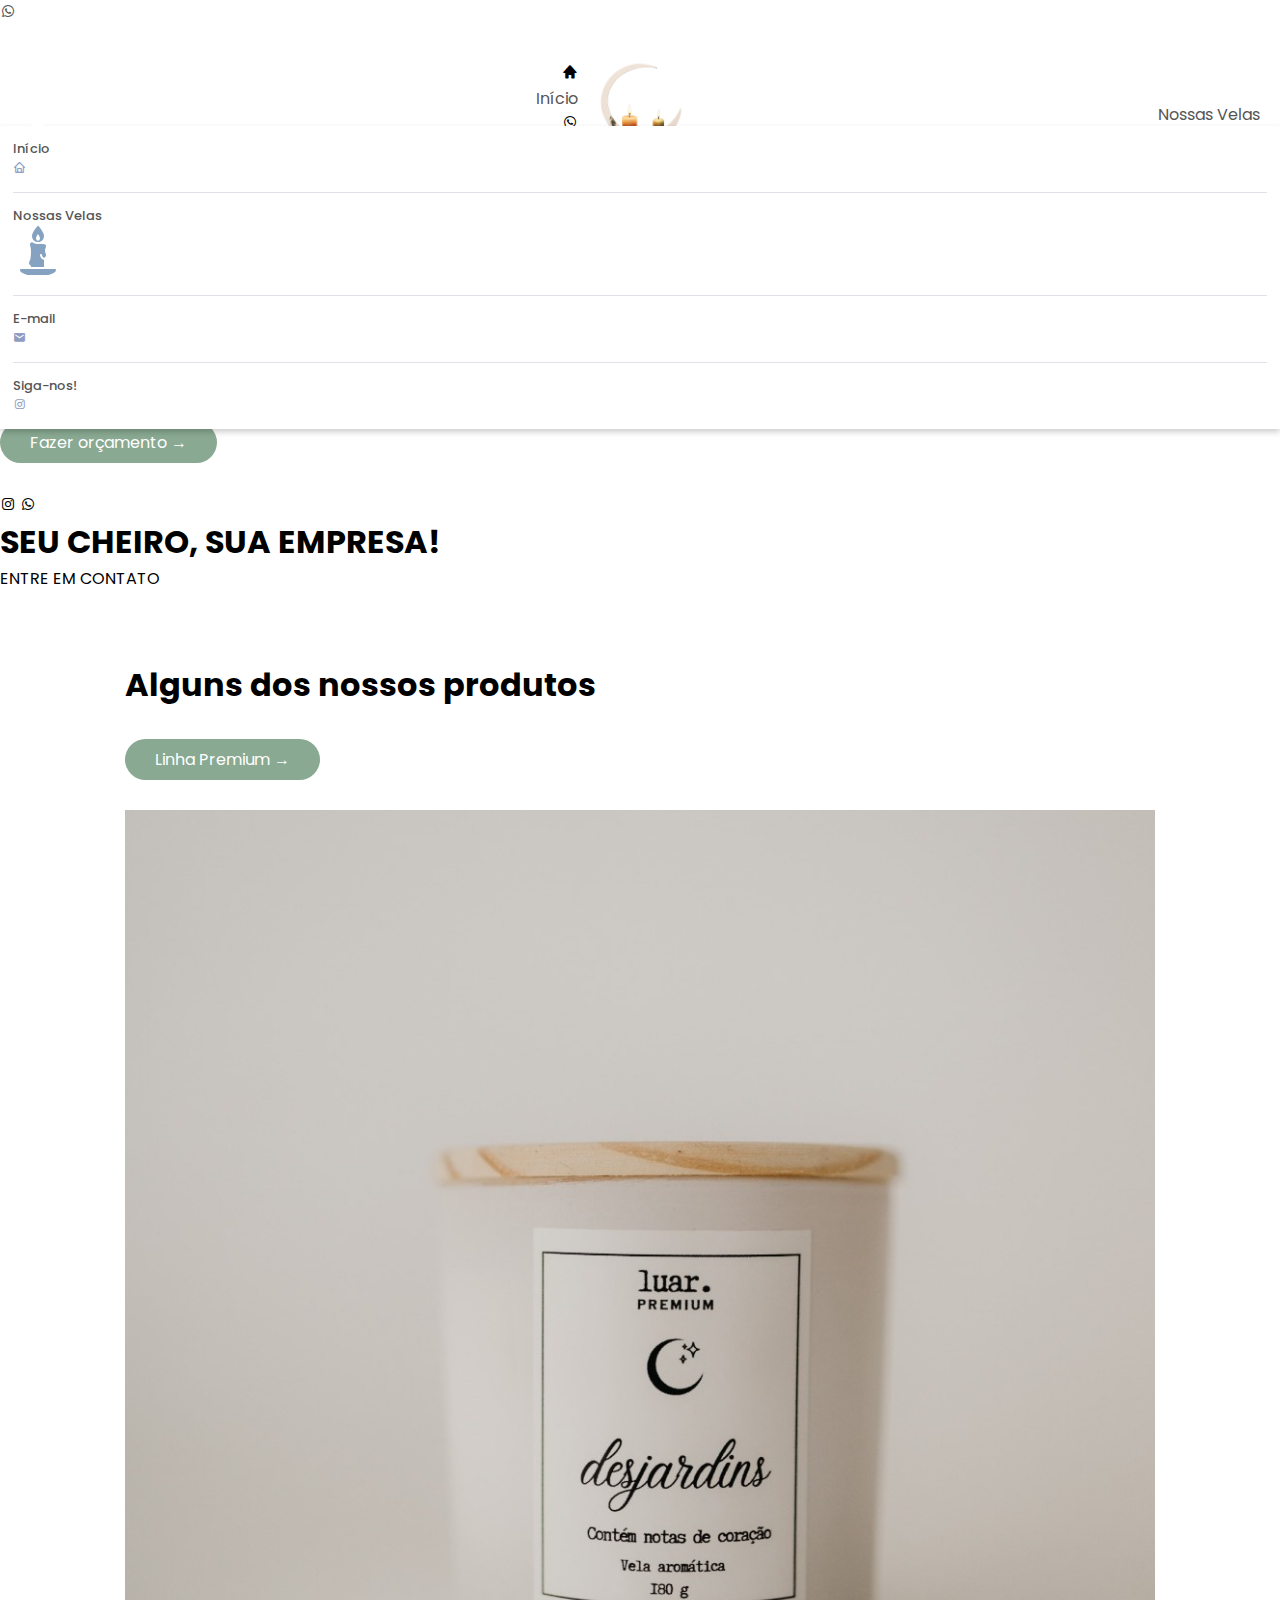
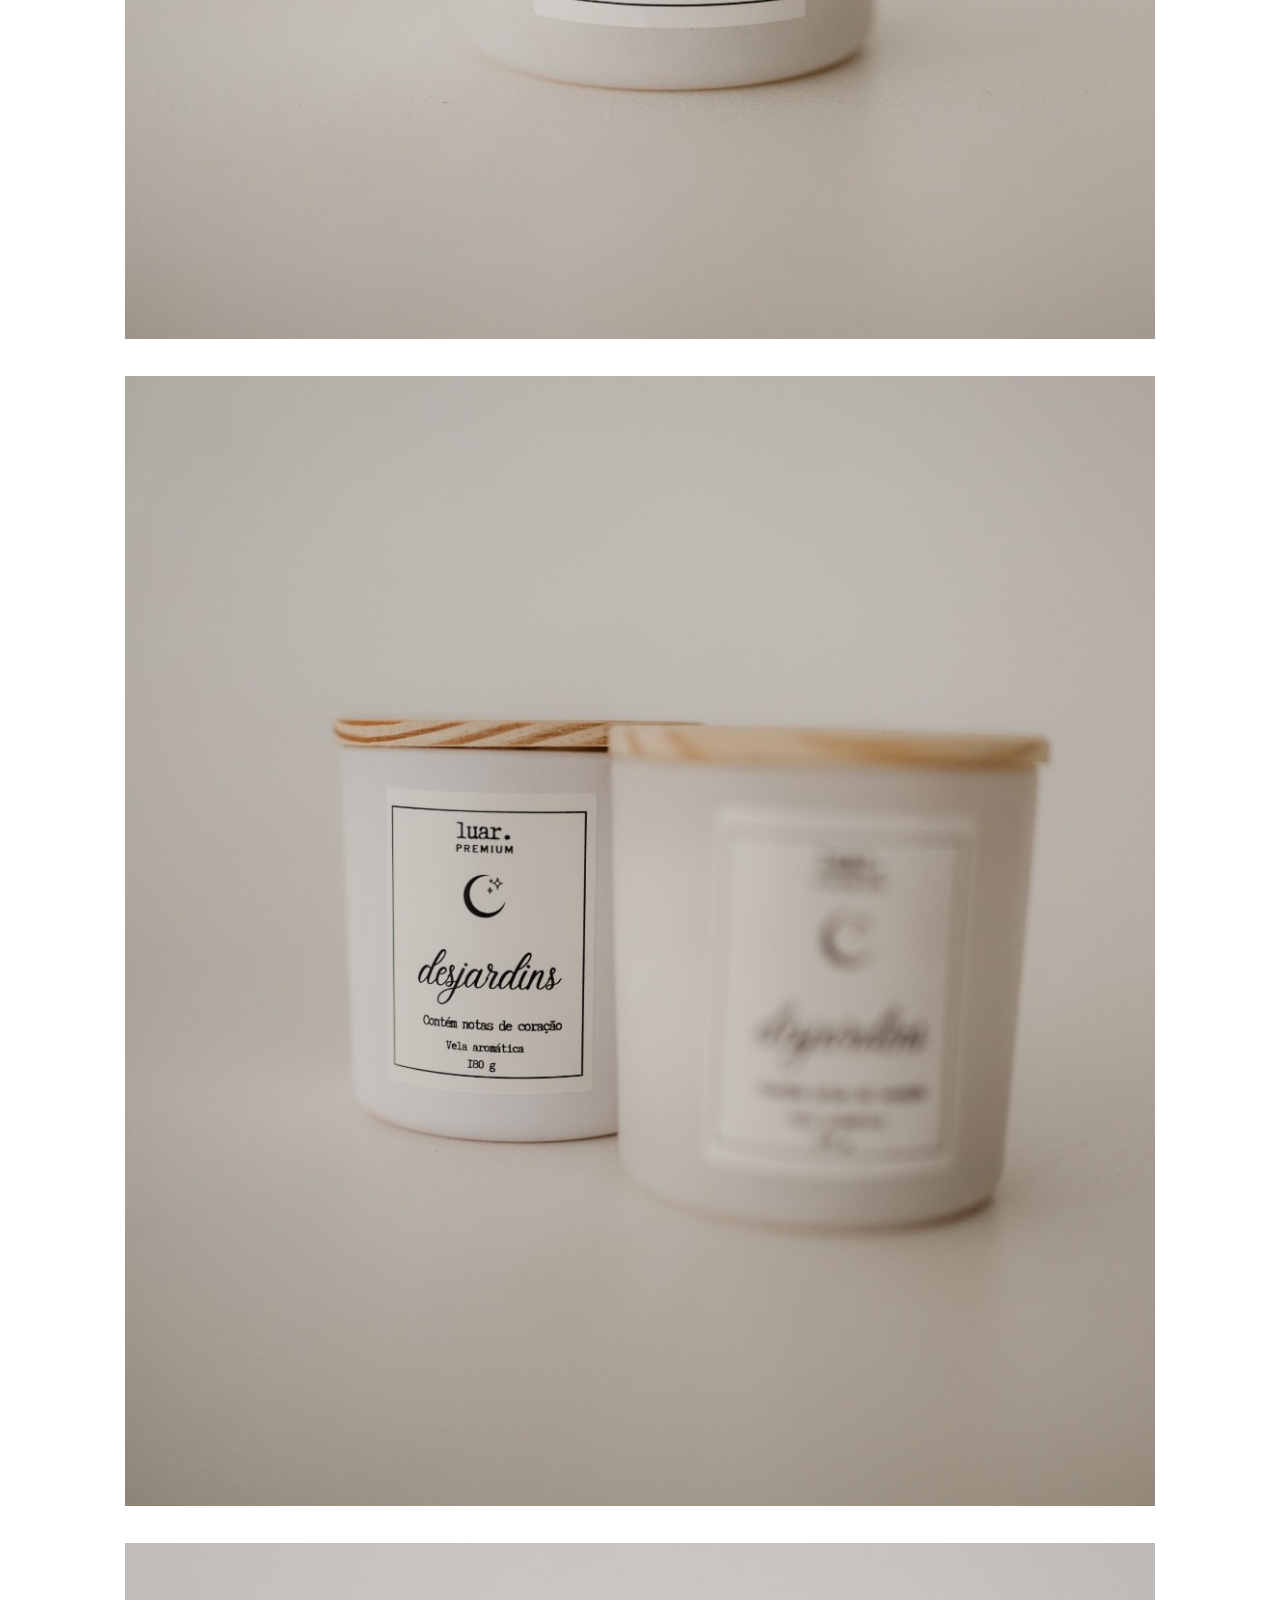
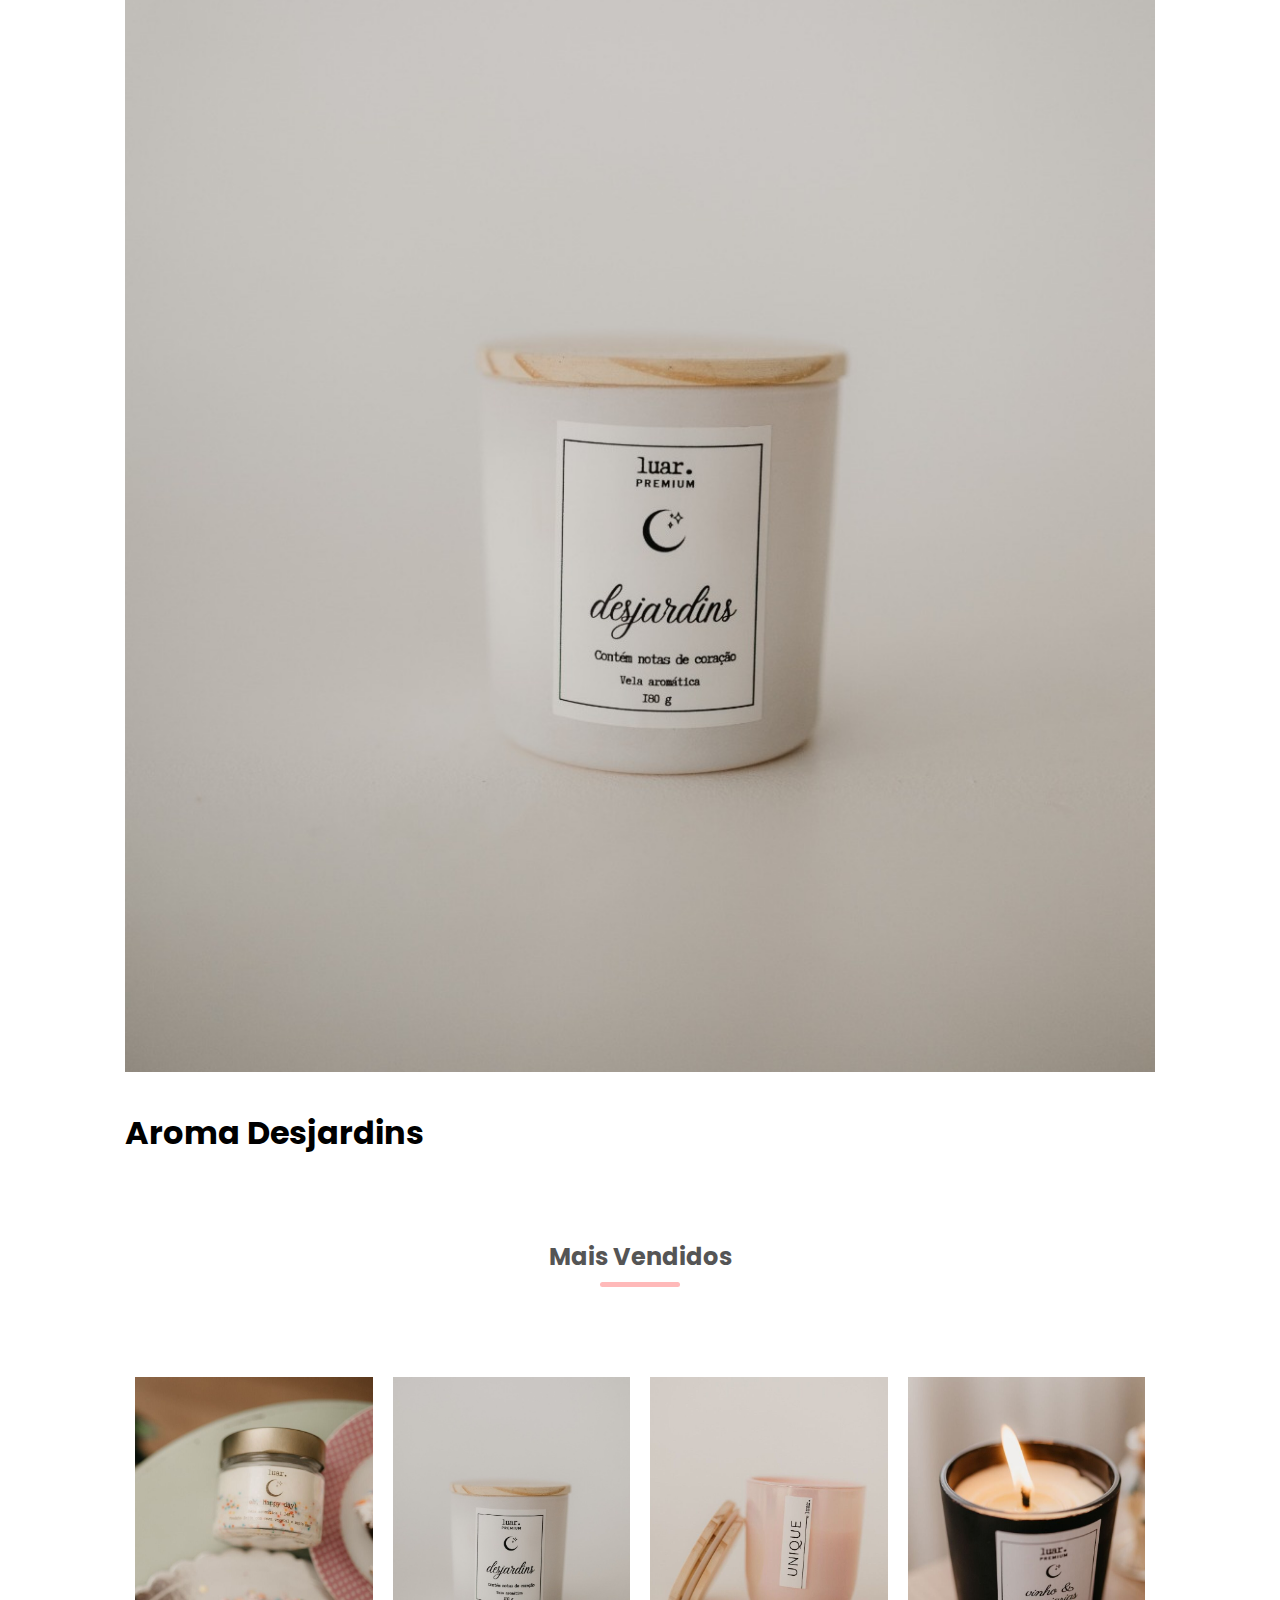
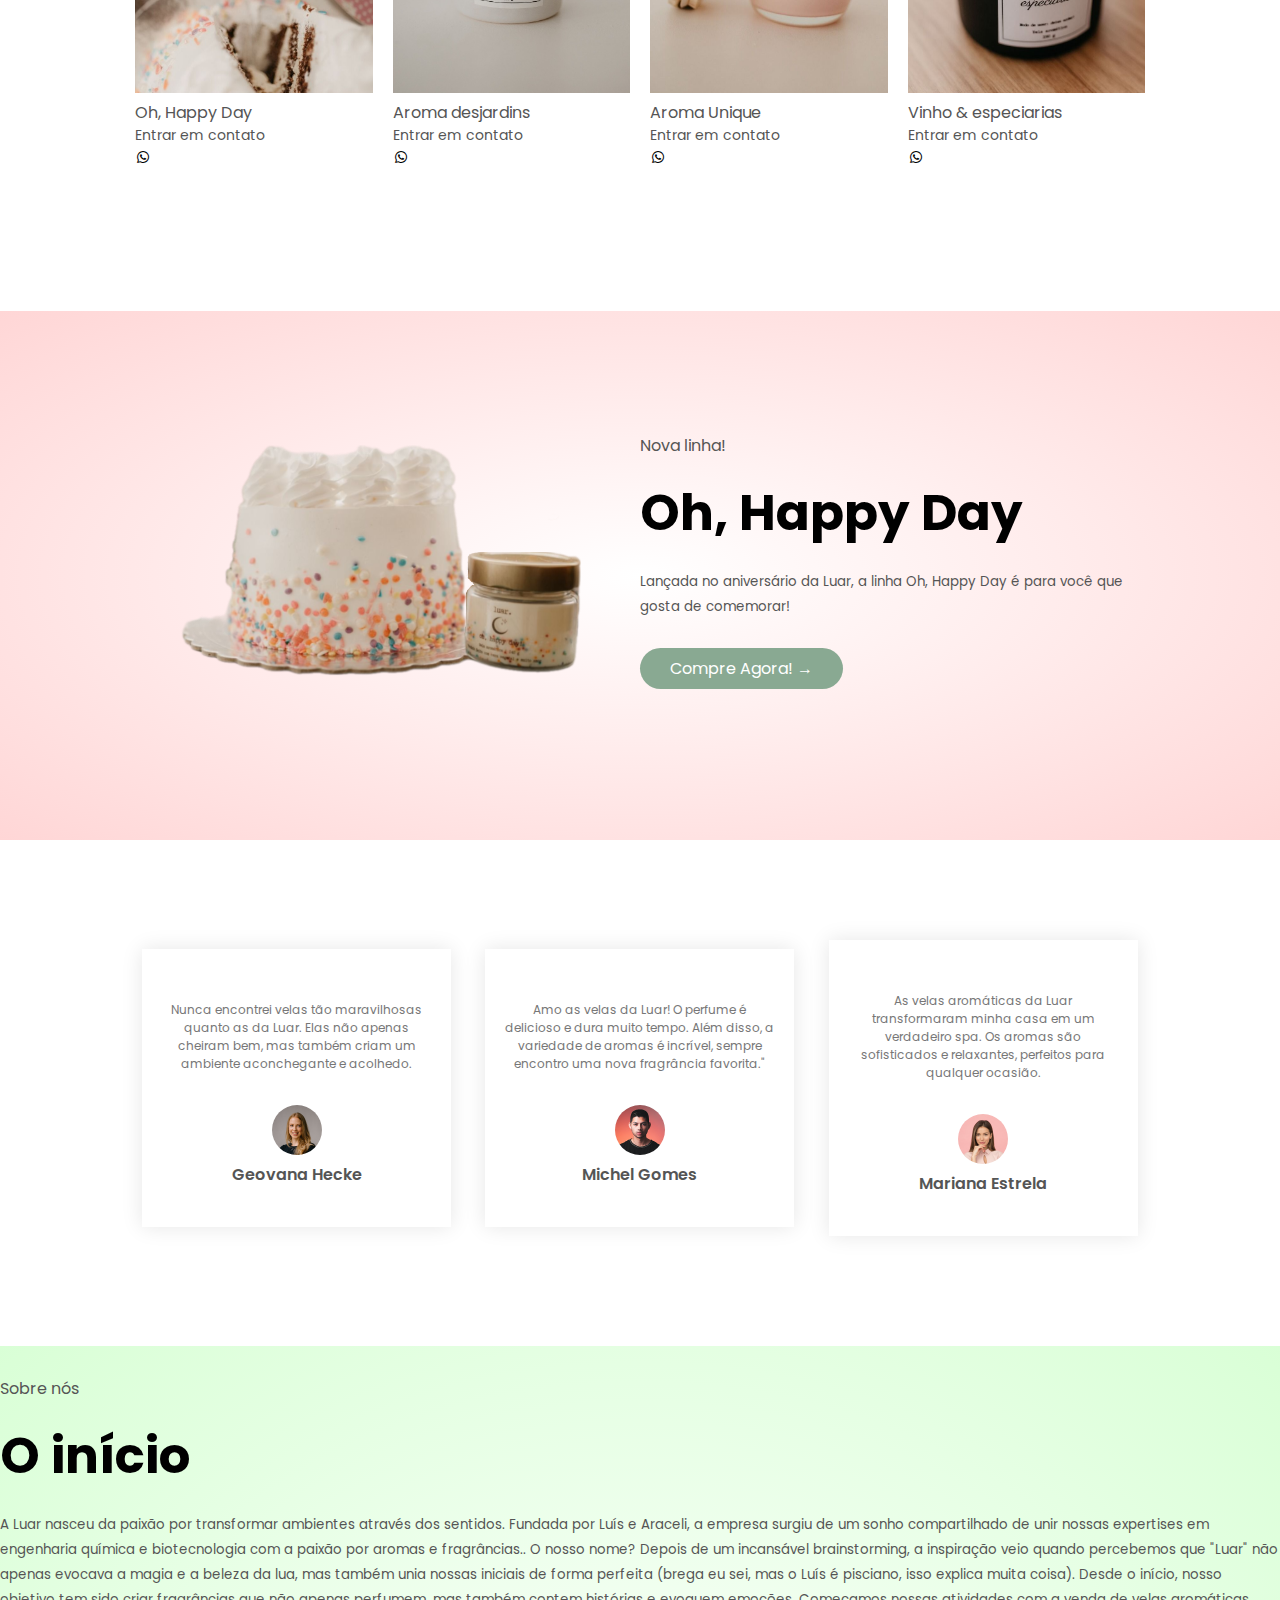
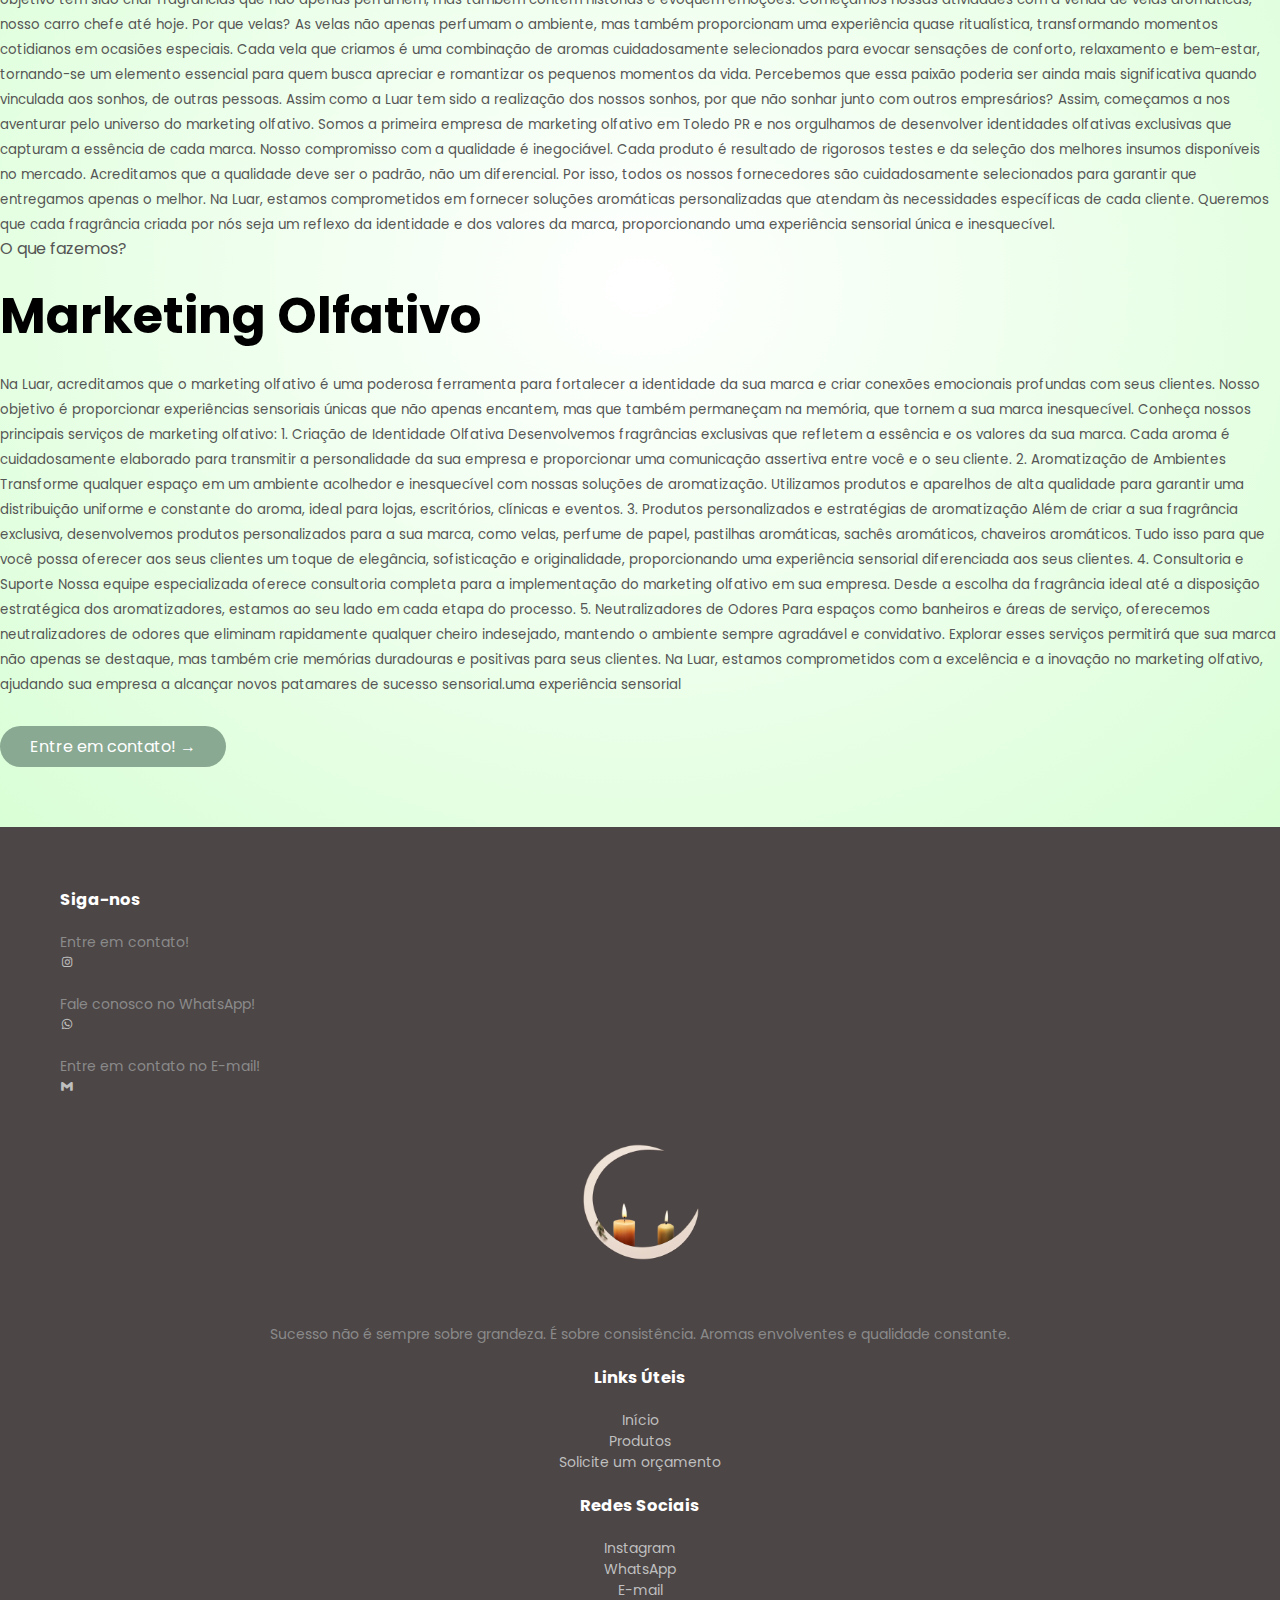
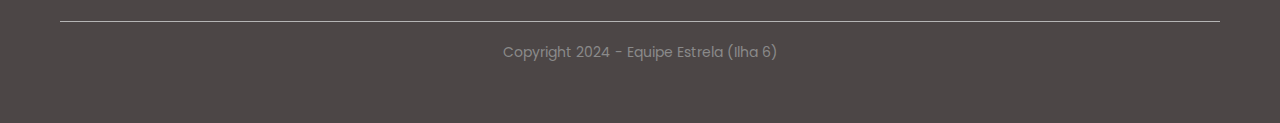
==== commit 4e599750: "Final" ====
--- a/index.html
+++ b/index.html
@@ -12,7 +12,7 @@
     <link rel="preconnect" href="https://fonts.gstatic.com">
     <link rel="stylesheet"
         href="https://fonts.googleapis.com/css2?family=Poppins:wght@300;400;500;600;700&display=swap" />
-    <script src="./js/sidebar.js" type="application/javascript"></script>
+    <script src="./js/functions.js" type="application/javascript"></script>
     <script src="https://unpkg.com/boxicons@2.1.4/dist/boxicons.js"></script>
     <link href='https://unpkg.com/boxicons@2.1.4/css/boxicons.min.css' rel='stylesheet'>
     <script src="https://kit.fontawesome.com/d652b9f554.js" crossorigin="anonymous"></script>
@@ -375,19 +375,28 @@
 
 <body>
     <main>
-        <div class="header !w-[100%] !h-[auto]">
+        <a href="https://api.whatsapp.com/send/?phone=5545920013524&text=Olá, gostaria de saber mais sobre as linhas da Luar.&type=phone_number&app_absent=0"
+            target="_blank" rel="noopener noreferrer"
+            class="bg-green-500 hover:bg-green-600 text-white py-4 px-5 rounded-full transition duration-300 shadow-lg fixed bottom-10 right-10 z-10 flex items-center justify-center">
+            <i class="bx bxl-whatsapp !text-[white] text-[30px]"></i>
+        </a>
+        <div class="header bg-[url(/images/background_luar.jpg)] !w-[100%] !h-[auto]">
             <div class="flex flex-col !w-[100%] justify-center items-center">
                 <div
                     class="navbar sc-1120:justify-between w-[1120px] sc-1120:!w-[100%] flex justify-center items-center">
                     <nav class="text-right w-[100%] text-start sc-1120:hidden">
                         <section class="text-[white] flex w-[100%] justify-start items-start">
-                            <div class="text-[white] hover:text-[#89A992] w-[100%] duration-300 transition text-[19px] font-[JostLight]">
-                                <aside  onclick="link('/index.html')" class="flex justify-start gap-[10px] items-center">
+                            <div
+                                class="text-[white] cursor-pointer hover:text-[#89A992] w-[100%] duration-300 transition text-[19px] font-[JostLight]">
+                                <aside onclick="link('/index.html')" class="flex justify-start gap-[10px] items-center">
                                     <i class='bx bxs-home text-[25px] text-white '></i>
                                     <p class="text-[white]">Início</p>
                             </div>
-                            <div class="text-[white] hover:text-[#89A992] w-[100%] duration-300 transition text-[19px] font-[JostLight]">
-                                <aside onclick="link('https://api.whatsapp.com/send/?phone=5545920013524&text=Olá, gostaria de saber mais sobre as linhas da Luar.&type=phone_number&app_absent=0')" class="flex justify-start gap-[10px] items-center">
+                            <div
+                                class="text-[white] hover:text-[#89A992] w-[100%] duration-300 transition text-[19px] font-[JostLight]">
+                                <aside
+                                    onclick="link('https://api.whatsapp.com/send/?phone=5545920013524&text=Olá, gostaria de saber mais sobre as linhas da Luar.&type=phone_number&app_absent=0')"
+                                    class="flex cursor-pointer justify-start gap-[10px] items-center">
                                     <i class='bx bxl-whatsapp text-[25px] text-white '></i>
                                     <p class="text-[white]">Contato</p>
                             </div>
@@ -401,22 +410,22 @@
                             <div class="drop-down__menu-box w-[300px] sc-520:!w-[100%] !px-[20px]" id="dropDown">
                                 <ul class="drop-down__menu rounded-[2px] shadow-default">
                                     <li data-name="profile" onclick="link('/index.html')"
-                                        class="drop-down__item flex justify-between items-center transition duration-300">
+                                        class="drop-down__item cursor-pointer flex justify-between items-center transition duration-300">
                                         <p class="text-[#85a2c1]">Início</p> <i class='bx text-[20px] bx-home'></i>
                                     </li>
-                                    <li data-name="dashboard" onclick="link('https://api.whatsapp.com/send/?phone=5545920013524&text=Olá, gostaria de saber mais sobre as velas da Luar.&type=phone_number&app_absent=0')"
-                                        class="drop-down__item flex justify-between items-center transition duration-300">
-                                        <p class="text-[#85a2c1]">Contato</p> <i
-                                            class='bx text-[20px] bxl-whatsapp'></i>
-                                    </li>
+                                    <li data-name="dashboard" onclick="link('/produtos.html')"
+                                        class="drop-down__item flex cursor-pointer justify-between items-center transition duration-300">
+                                        <p class="text-[#85a2c1]">Nossas Velas</p> <img
+                                            src="/images/icons/candle_blue.png" class='!w-[28px]'>
                                     </li>
                                     <li data-name="dashboard" onclick="link('/email.html')"
-                                        class="drop-down__item flex justify-between items-center transition duration-300">
+                                        class="drop-down__item flex cursor-pointer justify-between items-center transition duration-300">
                                         <p class="text-[#85a2c1]">E-mail</p> <i class='bx text-[20px] bxs-envelope'></i>
                                     </li>
                                     </li>
-                                    <li data-name="dashboard" onclick="link('https://www.instagram.com/sintaluar?igsh=M3hnZHJkOThveWV6')"
-                                        class="drop-down__item flex justify-between items-center transition duration-300">
+                                    <li data-name="dashboard"
+                                        onclick="link('https://www.instagram.com/sintaluar?igsh=M3hnZHJkOThveWV6')"
+                                        class="drop-down__item cursor-pointer flex justify-between items-center transition duration-300">
                                         <p class="text-[#85a2c1]">Siga-nos!</p> <i
                                             class='bx text-[20px] bxl-instagram'></i>
                                     </li>
@@ -434,15 +443,17 @@
                     <nav class="text-right w-[100%] text-start sc-1120:hidden">
                         <section
                             class="text-[white] flex !w-[100%] sc-1120:justify-center sc-1120:items-center sc-1120:text-center justify-end items-end">
-                            <div class="text-[white] hover:text-[#89A992] w-[100%] duration-300 transition text-[19px] font-[JostLight]">
-                                <aside onclick="link('/email.html')"
-                                    class="flex justify-end sc-1120:justify-center sc-1120:items-center sc-1120:text-center gap-[10px] items-center">
-                                    <i class='bx bxs-envelope text-[25px] text-white '></i>
-                                    <p class="text-[white]">E-mail</p>
-                            </div>
-                            <div class="text-[white] hover:text-[#89A992] w-[100%] duration-300 transition text-[19px] font-[JostLight]">
-                                <aside 
-                                onclick="link('https://www.instagram.com/sintaluar?igsh=M3hnZHJkOThveWV6')" class="flex justify-end sc-1120:justify-center sc-1120:items-center sc-1120:text-center gap-[10px] items-center">
+                            <div
+                                class="text-[white] hover:text-[#89A992] w-[100%] duration-300 transition text-[19px] font-[JostLight]">
+                                <aside onclick="link('/produtos.html')"
+                                    class="flex cursor-pointer justify-end sc-1120:justify-center sc-1120:items-center sc-1120:text-center gap-[10px] items-center">
+                                    <img src="/images/icons/candle.png" class='!w-[28px]'></i>
+                                    <p class="text-[white]">Nossas Velas</p>
+                            </div>
+                            <div
+                                class="text-[white] hover:text-[#89A992] w-[100%] duration-300 transition text-[19px] font-[JostLight]">
+                                <aside onclick="link('https://www.instagram.com/sintaluar?igsh=M3hnZHJkOThveWV6')"
+                                    class="flex justify-end cursor-pointer sc-1120:justify-center sc-1120:items-center sc-1120:text-center gap-[10px] items-center">
                                     <i class='bx bxl-instagram text-[25px] text-white '></i>
                                     <p class="text-[white]">Siga-nos!</p>
                             </div>
@@ -461,13 +472,15 @@
                             consistência. Aromas
                             envolventes e qualidade constante.
                         </p>
-                        <a onclick="link('https://api.whatsapp.com/send/?phone=5545920013524&text=Olá, gostaria de fazer um orçamento!&type=phone_number&app_absent=0')"" class="btn  hover:!text-[white] duration-300 transition">Fazer orçamento &#8594;</a>
+                        <a onclick="link('https://api.whatsapp.com/send/?phone=5545920013524&text=Olá, gostaria de fazer um orçamento!&type=phone_number&app_absent=0')"
+                            class="btn cursor-pointer hover:!text-[white] duration-300 transition">Fazer orçamento
+                            &#8594;</a>
                     </div>
                 </div>
             </div>
             <div class="ml-[30px] flex gap-[10px] pb-[20px]">
-                <img src="/images/icons/arrow.png" width="65px" />
-                <img src="/images/icons/arrow.png" class="rotate-180" width="65px" />
+                <i onclick="link('https://www.instagram.com/sintaluar?igsh=M3hnZHJkOThveWV6')" class="bx cursor-pointer bxl-instagram text-[55px] !text-[white]"></i>
+                <i onclick="link('https://api.whatsapp.com/send/?phone=5545920013524&text=Olá, gostaria de saber mais sobre a Luar Velas Aromáticas!&type=phone_number&app_absent=0')" class="bx cursor-pointer bxl-whatsapp text-[55px] !text-[white]"></i>
             </div>
         </div>
         <div class="w-[100%] h-[250px] bg-[#89A992] flex justify-center items-center">
@@ -476,8 +489,10 @@
                     class="uppercase text-[35px] text-[#f1f1d6] tracking-[2px] text-center sc-680:text-[25px] px-[15px] font-[JostMedium]">
                     SEU CHEIRO, SUA EMPRESA!
                 </h1>
-                <section onclick="link('https://api.whatsapp.com/send/?phone=5545920013524&text=Olá, gostaria de saber mais sobre as linhas da Luar.&type=phone_number&app_absent=0')""
-                    class="flex justify-center items-center w-[auto] font-[JostMedium] text-[#ffffff] px-[25px] rounded-[3px] h-[40px] bg-[#484740]">ENTRE
+                <section
+                    onclick="link('https://api.whatsapp.com/send/?phone=5545920013524&text=Olá, gostaria de saber mais sobre as linhas da Luar.&type=phone_number&app_absent=0')""
+                    class=" cursor-pointer flex justify-center items-center w-[auto] font-[JostMedium] text-[#ffffff]
+                    px-[25px] rounded-[3px] h-[40px] bg-[#484740]">ENTRE
                     EM CONTATO</section>
             </section>
         </div>
@@ -496,13 +511,13 @@
                             Premium
                             &#8594;</a>
                         <div class="flex gap-[15px] justify-between sc-820:w-[100%] sc-820:flex-col">
-                            <div class="col-3">
+                            <div onclick="link('/produto.html')" class="col-3 cursor-pointer">
                                 <img class="rounded-[2px] shadow-default" src="./images/velas/desjardins_1.jpg">
                             </div>
-                            <div class="col-3">
+                            <div onclick="link('/produto.html')" class="col-3 cursor-pointer">
                                 <img class="rounded-[2px] shadow-default" src="./images/velas/desjardins_2.jpg">
                             </div>
-                            <div class="col-3">
+                            <div onclick="link('/produto.html')" class="col-3 cursor-pointer">
                                 <img class="rounded-[2px] shadow-default" src="./images/velas/desjardins_3.jpg">
                             </div>
                         </div>
@@ -526,7 +541,7 @@
                     </div>
                     <section
                         onclick="link('https://api.whatsapp.com/send/?phone=5545920013524&text=Olá, gostaria de saber mais sobre as velas da linha Oh, Happy Day.&type=phone_number&app_absent=0')"
-                        class="w-[180px] flex gap-[10px] justify-center items-center h-[35px] bg-[#89A992] rounded-[50px] mt-[10px]">
+                        class="w-[180px] cursor-pointer flex gap-[10px] justify-center items-center h-[35px] bg-[#89A992] rounded-[50px] mt-[10px]">
                         <p class="font-[JostMedium] text-[white]">Entrar em contato</p>
                         <i class='bx bxl-whatsapp text-[25px] text-white '></i>
                     </section>
@@ -543,7 +558,7 @@
                     </div>
                     <section
                         onclick="link('https://api.whatsapp.com/send/?phone=5545920013524&text=Olá, gostaria de saber mais sobre as velas da linha Desjardins.&type=phone_number&app_absent=0')"
-                        class="w-[180px] flex gap-[10px] justify-center items-center h-[35px] bg-[#89A992] rounded-[50px] mt-[10px]">
+                        class="w-[180px] cursor-pointer flex gap-[10px] justify-center items-center h-[35px] bg-[#89A992] rounded-[50px] mt-[10px]">
                         <p class="font-[JostMedium] text-[white]">Entrar em contato</p>
                         <i class='bx bxl-whatsapp text-[25px] text-white '></i>
                     </section>
@@ -560,7 +575,7 @@
                     </div>
                     <section
                         onclick="link('https://api.whatsapp.com/send/?phone=5545920013524&text=Olá, gostaria de saber mais sobre as velas da linha Unique.&type=phone_number&app_absent=0')"
-                        class="w-[180px] flex gap-[10px] justify-center items-center h-[35px] bg-[#89A992] rounded-[50px] mt-[10px]">
+                        class="w-[180px] cursor-pointer flex gap-[10px] justify-center items-center h-[35px] bg-[#89A992] rounded-[50px] mt-[10px]">
                         <p class="font-[JostMedium] text-[white]">Entrar em contato</p>
                         <i class='bx bxl-whatsapp text-[25px] text-white '></i>
                     </section>
@@ -577,7 +592,7 @@
                     </div>
                     <section
                         onclick="link('https://api.whatsapp.com/send/?phone=5545920013524&text=Olá, gostaria de saber mais sobre as velas da linha Vinho & Especiarias.&type=phone_number&app_absent=0')"
-                        class="w-[180px] flex gap-[10px] justify-center items-center h-[35px] bg-[#89A992] rounded-[50px] mt-[10px]">
+                        class="w-[180px] cursor-pointer flex gap-[10px] justify-center items-center h-[35px] bg-[#89A992] rounded-[50px] mt-[10px]">
                         <p class="font-[JostMedium] text-[white]">Entrar em contato</p>
                         <i class='bx bxl-whatsapp text-[25px] text-white '></i>
                     </section>
@@ -597,7 +612,8 @@
                         <small>
                             Lançada no aniversário da Luar, a linha Oh, Happy Day é para você que gosta de comemorar!
                         </small><br>
-                        <a onclick="link('https://api.whatsapp.com/send/?phone=5545920013524&text=Olá, gostaria de saber mais sobre as velas da linha Oh, Happy Day.&type=phone_number&app_absent=0')" class="btn hover:!text-[white]">Compre Agora! &#8594;</a>
+                        <a onclick="link('https://api.whatsapp.com/send/?phone=5545920013524&text=Olá, gostaria de saber mais sobre as velas da linha Oh, Happy Day.&type=phone_number&app_absent=0')"
+                            class="btn cursor-pointer hover:!text-[white]">Compre Agora! &#8594;</a>
                     </div>
                 </div>
             </div>
@@ -618,7 +634,7 @@
                             <i class="fa !text-[#89A992] fa-star"></i>
                             <i class="fa !text-[#89A992] fa-star"></i>
                         </div>
-                        <img src="./images/user-1.png">
+                        <img class="sc-380:!hidden" src="./images/user-1.png">
                         <h3>Geovana Hecke</h3>
                     </div>
                     <div class="col-3">
@@ -633,7 +649,7 @@
                             <i class="fa !text-[#89A992] fa-star"></i>
                             <i class="fa !text-[#89A992] fa-star"></i>
                         </div>
-                        <img src="./images/user-2.png">
+                        <img class="sc-380:!hidden" src="./images/user-2.png">
                         <h3>Michel Gomes</h3>
                     </div>
                     <div class="col-3">
@@ -647,54 +663,173 @@
                             <i class="fa !text-[#89A992] fa-star"></i>
                             <i class="fa !text-[#89A992] fa-star"></i>
                         </div>
-                        <img src="./images/user-3.png">
+                        <img class="sc-380:!hidden" src="./images/user-3.png">
                         <h3>Mariana Estrela</h3>
                     </div>
                 </div>
             </div>
         </section>
 
+        <div class="about">
+            <div class="px-[150px] sc-980:px-[20px] mt-[40px]">
+                <div class="!flex flex gap-[100px] sc-980:flex-col">
+                    <div class="col-2">
+                        <p>Sobre nós</p>
+                        <h1 class="sc-420:!text-[27px]">O início</h1>
+                        <small>
+                            A Luar nasceu da paixão por transformar ambientes através dos sentidos.
+
+                            Fundada por Luís e Araceli, a empresa surgiu de um sonho compartilhado de unir nossas
+                            expertises em engenharia química e biotecnologia com a paixão por aromas e fragrâncias..
+
+                            O nosso nome? Depois de um incansável brainstorming, a inspiração veio quando percebemos que
+                            "Luar" não apenas evocava a magia e a beleza da lua, mas também unia nossas iniciais de
+                            forma perfeita (brega eu sei, mas o Luís é pisciano, isso explica muita coisa).
+
+                            Desde o início, nosso objetivo tem sido criar fragrâncias que não apenas perfumem, mas
+                            também contem histórias e evoquem emoções.
+
+                            Começamos nossas atividades com a venda de velas aromáticas, nosso carro chefe até hoje. Por
+                            que velas?
+                            As velas não apenas perfumam o ambiente, mas também proporcionam uma experiência quase
+                            ritualística, transformando momentos cotidianos em ocasiões especiais. Cada vela que criamos
+                            é uma combinação de aromas cuidadosamente selecionados para evocar sensações de conforto,
+                            relaxamento e bem-estar, tornando-se um elemento essencial para quem busca apreciar e
+                            romantizar os pequenos momentos da vida.
+
+                            Percebemos que essa paixão poderia ser ainda mais significativa quando vinculada aos sonhos,
+                            de outras pessoas. Assim como a Luar tem sido a realização dos nossos sonhos, por que não
+                            sonhar junto com outros empresários?
+
+                            Assim, começamos a nos aventurar pelo universo do marketing olfativo. Somos a primeira
+                            empresa de marketing olfativo em Toledo PR e nos orgulhamos de desenvolver identidades
+                            olfativas exclusivas que capturam a essência de cada marca.
+
+                            Nosso compromisso com a qualidade é inegociável. Cada produto é resultado de rigorosos
+                            testes e da seleção dos melhores insumos disponíveis no mercado. Acreditamos que a qualidade
+                            deve ser o padrão, não um diferencial. Por isso, todos os nossos fornecedores são
+                            cuidadosamente selecionados para garantir que entregamos apenas o melhor.
+
+                            Na Luar, estamos comprometidos em fornecer soluções aromáticas personalizadas que atendam às
+                            necessidades específicas de cada cliente. Queremos que cada fragrância criada por nós seja
+                            um reflexo da identidade e dos valores da marca, proporcionando uma experiência sensorial
+                            única e inesquecível.
+                        </small><br>
+                    </div>
+                    <div class="col-2">
+                        <p>O que fazemos?</p>
+                        <h1 class="sc-420:!text-[27px]">Marketing Olfativo</h1>
+                        <small>
+                            Na Luar, acreditamos que o marketing olfativo é uma poderosa ferramenta para fortalecer a
+                            identidade da sua marca e criar conexões emocionais profundas com seus clientes. Nosso
+                            objetivo é proporcionar experiências sensoriais únicas que não apenas encantem, mas que
+                            também permaneçam na memória, que tornem a sua marca inesquecível.
+
+                            Conheça nossos principais serviços de marketing olfativo:
+
+                            1. Criação de Identidade Olfativa
+                            Desenvolvemos fragrâncias exclusivas que refletem a essência e os valores da sua marca. Cada
+                            aroma é cuidadosamente elaborado para transmitir a personalidade da sua empresa e
+                            proporcionar uma comunicação assertiva entre você e o seu cliente.
+
+                            2. Aromatização de Ambientes
+                            Transforme qualquer espaço em um ambiente acolhedor e inesquecível com nossas soluções de
+                            aromatização. Utilizamos produtos e aparelhos de alta qualidade para garantir uma
+                            distribuição uniforme e constante do aroma, ideal para lojas, escritórios, clínicas e
+                            eventos.
+
+                            3. Produtos personalizados e estratégias de aromatização
+                            Além de criar a sua fragrância exclusiva, desenvolvemos produtos personalizados para a sua
+                            marca, como velas, perfume de papel, pastilhas aromáticas, sachês aromáticos, chaveiros
+                            aromáticos.
+
+                            Tudo isso para que você possa oferecer aos seus clientes um toque de elegância, sofisticação
+                            e originalidade, proporcionando uma experiência sensorial diferenciada aos seus clientes.
+
+                            4. Consultoria e Suporte
+                            Nossa equipe especializada oferece consultoria completa para a implementação do marketing
+                            olfativo em sua empresa. Desde a escolha da fragrância ideal até a disposição estratégica
+                            dos aromatizadores, estamos ao seu lado em cada etapa do processo.
+
+                            5. Neutralizadores de Odores
+
+                            Para espaços como banheiros e áreas de serviço, oferecemos neutralizadores de odores que
+                            eliminam rapidamente qualquer cheiro indesejado, mantendo o ambiente sempre agradável e
+                            convidativo.
+
+                            Explorar esses serviços permitirá que sua marca não apenas se destaque, mas também crie
+                            memórias duradouras e positivas para seus clientes. Na Luar, estamos comprometidos com a
+                            excelência e a inovação no marketing olfativo, ajudando sua empresa a alcançar novos
+                            patamares de sucesso sensorial.uma experiência sensorial
+                        </small><br>
+                        <a onclick="link('https://api.whatsapp.com/send/?phone=5545920013524&text=Olá, gostaria de saber mais sobre as velas da Luar.&type=phone_number&app_absent=0')"
+                            class="btn cursor-pointer hover:!text-[white]">Entre em contato! &#8594;</a>
+                    </div>
+                </div>
+            </div>
+        </div>
+
         <!-------- Footer ------>
-        <footer class="footer !w-[100%] mt-[100px]">
-            <div class="footer-row">
-                <section class="footer-col">
-                    <h4>Um pouco da gente</h4>
-                    <ul class="links">
-                        <li><a href="#">Nossa história</a></li>
-                        <li><a href="#">Competências</a></li>
-                        <li><a href="#">Serviços</a></li>
-
-                    </ul>
-
-                </section>
-
-                <section class="footer-col">
-                    <h4>Explore</h4>
-                    <ul class="links">
-                        <li><a href="#">Luar pet</a></li>
-                        <li><a href="#">seu cheiro</a></li>
-                    </ul>
-                </section>
-
-                <section class="footer-col">
-                    <h4>Legal</h4>
-                    <ul class="links">
-                        <li><a href="#">Privacy Policy</a></li>
-                        <li><a href="#">Security</a></li>
-                </section>
-
-                </form>
-                <div class="icons">
-                    <i class="bx bxl-facebook"></i>
-                    <i class="bx bxl-instagram"></i>
-                    <i class="bx bxl-whatsapp"></i>
-                </div>
+        <div class="footer mt-[150px] !bg-[#13412bdc] w-[100%]">
+            <div class="w-[100%]">
+                <div class="flex w-[100%] flex sc-1280:flex-col sc-1280:items-center items-center">
+                    <div class="footer-col-1 flex sc-1280:text-center sc-1280:justify-center flex-col">
+                        <h3 class="text-[30px]">Siga-nos</h3>
+                        <section class="flex flex-col">
+                            <div onclick="link('https://www.instagram.com/sintaluar?igsh=M3hnZHJkOThveWV6')"
+                                class="app-logo cursor-pointer flex sc-1280:justify-center justify-start gap-[10px] items-center">
+                                <p class="!text-[#F1F1D6] cursor-pointer">Entre em contato!</p>
+                                <i class="bx text-[white] bxl-instagram text-[20px] "></i>
+                            </div>
+                            <div onclick="link('https://api.whatsapp.com/send/?phone=5545920013524&text=Olá, gostaria de saber mais sobre as Velas Aromáticas da Luar!&type=phone_number&app_absent=0')"
+                                class="app-logo cursor-pointer flex sc-1280:justify-center justify-start gap-[10px] items-center">
+                                <p class="!text-[#F1F1D6] cursor-pointer">Fale conosco no WhatsApp!</p>
+                                <i class="bx text-[white] bxl-whatsapp text-[20px] "></i>
+                            </div>
+                            <div onclick="link('mailto:support@example.com?subject=Suporte&body=Olá,%20preciso%20de%20ajuda%20com%20..')"
+                                class="app-logo cursor-pointer flex sc-1280:justify-center justify-start gap-[10px] items-center">
+                                <p class="!text-[#F1F1D6] cursor-pointer">Entre em contato no E-mail!</p>
+                                <i class="bx text-[white] bxl-gmail text-[20px] "></i>
+                            </div>
+                        </section>
+                    </div>
+                    <div class="footer-col-2 sc-1280:mt-[40px] !flex mt-[-20px] items-center sc-1280:flex-col">
+                        <img class="!w-[15%] !min-w-[15%]" src="./images/logo.png">
+                        <p class="!text-[#F1F1D6] sc-380:!w-[260px] !w-[300px]">Sucesso não é sempre sobre grandeza. É
+                            sobre
+                            consistência. Aromas envolventes e qualidade constante.</p>
+                    </div>
+                    <div class="flex sc-565:flex-col sc-1280:mt-[40px]">
+                        <div class="footer-col-3">
+                            <h3>Links Úteis</h3>
+                            <ul class="!text-[#F1F1D6]">
+                                <li class="cursor-pointer" onclick="link('/index.html')">Início</li>
+                                <li class="cursor-pointer" onclick="link('/produtos.html')">Produtos</li>
+                                <li class="cursor-pointer"
+                                    onclick="link('https://api.whatsapp.com/send/?phone=5545920013524&text=Olá, gostaria de solicitar um orçamento com vocês!&type=phone_number&app_absent=0')">
+                                    Solicite um orçamento</li>
+                            </ul>
+                        </div>
+                        <div class="footer-col-4">
+                            <h3>Redes Sociais</h3>
+                            <ul class="!text-[#F1F1D6]">
+                                <li class="cursor-pointer"
+                                    onclick="link('https://www.instagram.com/sintaluar?igsh=M3hnZHJkOThveWV6')">
+                                    Instagram
+                                </li>
+                                <li class="cursor-pointer"
+                                    onclick="link('https://api.whatsapp.com/send/?phone=5545920013524&text=Olá, gostaria de saber mais sobre as Velas Aromáticas da Luar!&type=phone_number&app_absent=0')">
+                                    WhatsApp</li>
+                                <li class="cursor-pointer"
+                                    onclick="link('mailto:support@example.com?subject=Suporte&body=Olá,%20preciso%20de%20ajuda%20com%20..')">
+                                    E-mail</li>
+                            </ul>
+                        </div>
+                    </div>
+                </div>
+                <hr>
+                <p class="copyright !text-[#F1F1D6]">Copyright 2024 - Equipe Estrela (Ilha 6)</p>
             </div>
-            </div>
-        </footer>
-
-        <script src="./js/script.js"></script>
-
     </main>
 </body>
 
--- a/css/style.css
+++ b/css/style.css
@@ -58,7 +58,7 @@
 
 .col-2 {
     flex-basis: 50%;
-    min-width: 300px;
+    min-width: 225px;
 }
 
 .col-2 img {
@@ -87,7 +87,6 @@
 }
 
 .header {
-    background: url(/images/background_luar.jpg) !important;
     background-position: center !important;
     background-repeat: no-repeat !important;
     background-size: cover !important;
@@ -99,7 +98,7 @@
 
 .col-3 {
     flex-basis: 30%;
-    min-width: 250px;
+    min-width: 225px;
     margin-bottom: 30px;
 }
 
@@ -163,10 +162,20 @@
     transform: translateY(-5px);
 }
 
+.gradientPink {
+    background: radial-gradient(#fff, #ffcbcb) !important;
+}
+
 /*----------- Oferta -----------*/
 
 .offer {
     background: radial-gradient(#fff, #ffd6d6);
+    margin-top: 80px;
+    padding: 30px 0;
+}
+
+.about {
+    background: radial-gradient(#fff, #d9ffd6);
     margin-top: 80px;
     padding: 30px 0;
 }
@@ -808,6 +817,5 @@
 
 
 .header_product {
-    background: radial-gradient(#fff, #ffd6d6);
-
+    background: radial-gradient(#fff, #ffd6d6) !important;
 }